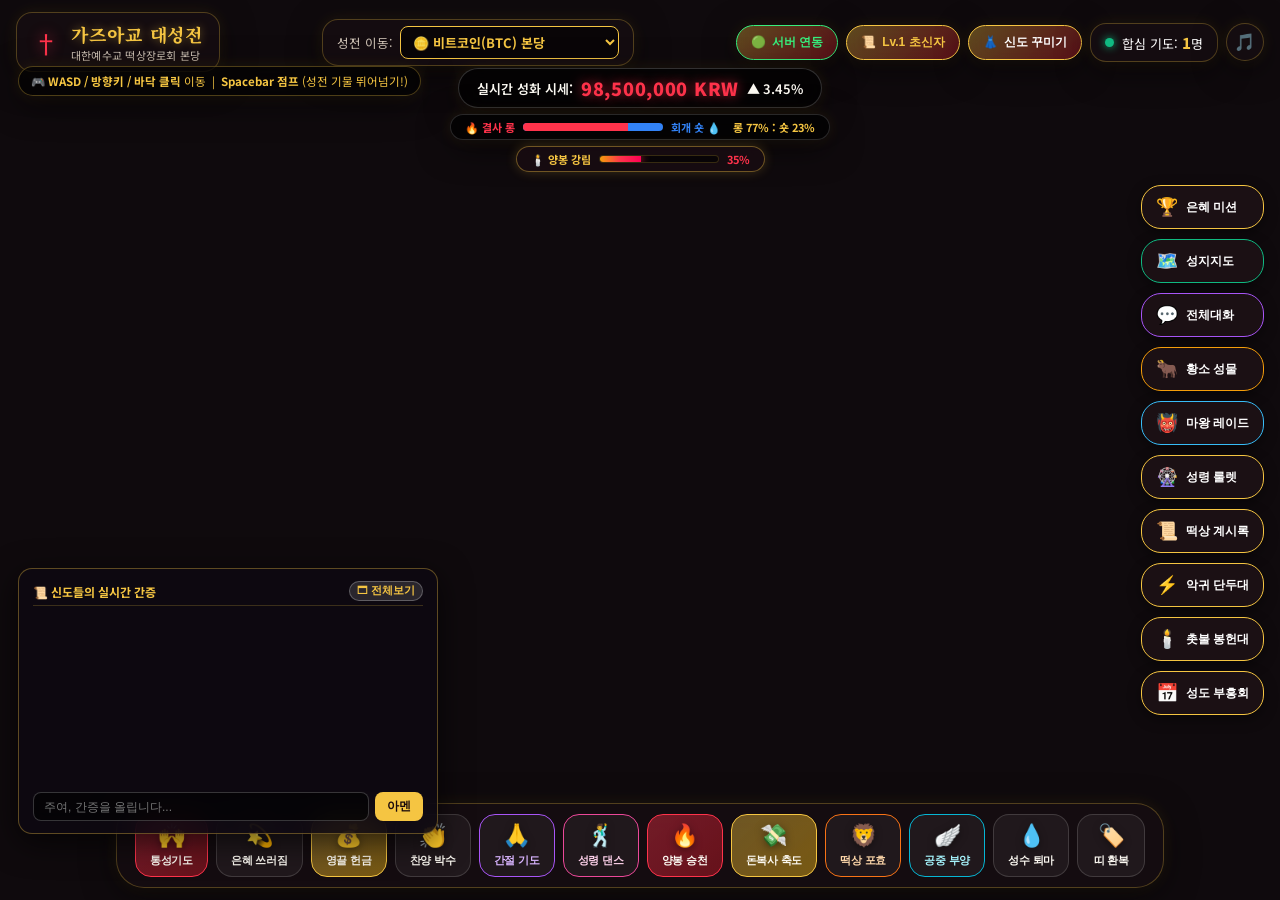
==== public/index.html @ f7c0bb37 "feat: enlarge PC chat at bottom, improve mobile room selector visibility, fix clap to front, add 6 n" ====
<!DOCTYPE html>
<html lang="ko">
<head>
  <meta charset="UTF-8">
  <meta name="viewport" content="width=device-width, initial-scale=1.0, maximum-scale=1.0, user-scalable=no, viewport-fit=cover">
  <title>가즈아교(GAZUA CULT) 온라인 대성전 | 주식·코인 실시간 3D 성전 메타버스</title>
  <meta name="description" content="주식·코인 떡상을 기원하는 3D 사이비 메가처치 '가즈아교 대성전'. 귀여운 꼬마 천사 신도로 성전을 누비며 통성기도, 영끌 헌금, 계시록 뽑기, 악귀 단두대, 촛불 봉헌을 함께하세요.">
  <meta name="keywords" content="가즈아교, 가즈아, 주식 기도, 코인 기도, 3D 성전, 삼성전자, 비트코인, 테슬라, 엔비디아, 사이비 종교, 떡상">

  <!-- Open Graph -->
  <meta property="og:title" content="† 가즈아교 대성전 - 떡상을 믿습니까? †">
  <meta property="og:description" content="주식·코인 투자자를 위한 실시간 3D 가즈아교 성전! 귀여운 천사 신도로 성전을 누비며 구원받으세요.">
  <meta property="og:type" content="website">

  <!-- Google Fonts -->
  <link rel="preconnect" href="https://fonts.googleapis.com">
  <link rel="preconnect" href="https://fonts.gstatic.com" crossorigin>
  <link href="https://fonts.googleapis.com/css2?family=Noto+Sans+KR:wght@400;500;700;900&family=Noto+Serif+KR:wght@700;900&display=swap" rel="stylesheet">

  <!-- Stylesheet -->
  <link rel="stylesheet" href="style.css">

  <!-- Three.js & OrbitControls -->
  <script src="three.min.js"></script>
  <script src="OrbitControls.js"></script>
</head>
<body>

  <!-- 3D WebGL Canvas Container -->
  <div id="canvas-container">
    <canvas id="gl-canvas"></canvas>
  </div>

  <!-- UI Overlay Layer -->
  <div class="ui-layer">

    <!-- 1. TOP HEADER -->
    <header class="header-bar">
      <!-- 성전 브랜드 로고 -->
      <div class="brand-section glass clickable">
        <div class="cross-icon">†</div>
        <div class="brand-titles">
          <span class="brand-title">가즈아교 대성전</span>
          <span class="brand-sub">대한예수교 떡상장로회 본당</span>
        </div>
      </div>

      <!-- 성전 방(종목) 선택기 -->
      <div class="room-selector glass clickable">
        <span class="room-label">성전 이동:</span>
        <select id="roomSelect" class="room-select">
          <option value="KRW-BTC">🪙 비트코인(BTC) 본당</option>
          <option value="KRW-ETH">🔷 이더리움(ETH) 은혜관</option>
          <option value="KRW-DOGE">🐕 도지코인(DOGE) 방언관</option>
          <option value="SEC-005930">🏢 삼성전자(005930) 구원실</option>
          <option value="SEC-000660">💾 SK하이닉스(000660) 성령관</option>
          <option value="US-TSLA">⚡ 테슬라(TSLA) 승천실</option>
          <option value="US-NVDA">🟢 엔비디아(NVDA) 영생실</option>
        </select>
      </div>

      <!-- 우측 신도 꾸미기 버튼, 신도 카운터, 서버 상태 & BGM 버튼 -->
      <div class="header-right" style="display:flex; align-items:center; gap:8px;">
        <button id="btnServerConfig" class="custom-btn-top glass clickable" style="border-color:#38ef7d; color:#38ef7d;" title="GitHub Pages 및 멀티플레이 서버 연동 설정">
          <span id="serverStatusIcon">🟢</span>
          <span id="serverStatusText">서버 연동</span>
        </button>

        <button id="btnOpenMissions" class="custom-btn-top glass clickable" style="border-color:#f5c542; color:#f5c542;" title="은혜 미션 수행 및 레벨/등급 호칭 확인">
          <span>📜</span>
          <span id="headerRankBadge">Lv.1 초신자</span>
        </button>

        <button id="btnOpenCustom" class="custom-btn-top glass clickable" title="성의, 머리장식, 날개, 직분 변경">
          <span>👗</span>
          <span>신도 꾸미기</span>
        </button>

        <div class="cult-counter glass clickable" title="현재 같은 성전에서 합심 기도 중인 실제 신도 수">
          <div class="pulse-dot"></div>
          <span>합심 기도: <b id="cultistCount" class="counter-num">1</b>명</span>
        </div>

        <button id="bgmBtn" class="icon-btn glass clickable" title="장엄한 파이프오르간 성가 찬양 ON/OFF">
          🎵
        </button>
      </div>
    </header>

    <!-- 이동 가이드 배너 -->
    <div class="control-guide glass">
      <span>🎮 <b>WASD / 방향키 / 바닥 클릭</b> 이동 &nbsp;|&nbsp; <b>Spacebar 점프</b> (성전 기물 뛰어넘기!)</span>
    </div>

    <!-- 2. 중앙 실시간 시세 & 롱숏 부흥 대결 HUD -->
    <div class="center-hud">
      <div class="banner-pill glass">
        <span>실시간 성화 시세:</span>
        <span id="hudPrice" class="price-indicator up">98,500,000 KRW</span>
        <span id="hudRate" class="rate-indicator up">▲ 3.45%</span>
      </div>

      <!-- 실시간 롱숏 부흥 대결 게이지 바 -->
      <div id="holyWarHud" class="holy-war-hud glass">
        <span style="color:#ff334b">🔥 결사 롱</span>
        <div class="war-bar-bg">
          <div id="warBarFill" class="war-bar-fill"></div>
        </div>
        <span style="color:#3282f6">회개 숏 💧</span>
        <span id="warText" style="color:var(--gold); margin-left:4px;">롱 77% : 숏 23%</span>
      </div>

      <!-- 실시간 전 신도 합심 양봉 강림 게이지 바 -->
      <div id="ritualHud" class="ritual-hud glass clickable" title="모든 신도가 통성기도, 헌금, 찬양을 합심하여 100%를 채우면 제단에서 황금 양봉 불기둥이 승천하며 전원에게 대량의 축복이 임합니다!">
        <span style="color:#f5c542; font-weight:bold;">🕯️ 양봉 강림</span>
        <div class="ritual-bar-bg">
          <div id="ritualBarFill" class="ritual-bar-fill" style="width:35%;"></div>
        </div>
        <span id="ritualGaugeText" style="color:#ff334b; font-weight:bold; font-size:11px;">35%</span>
      </div>
    </div>

    <!-- 2-1. 실시간 돌발 성령 부흥 이벤트 배너 -->
    <div id="holyEventBanner" class="holy-event-banner glass clickable" style="display:none;" title="진행 중인 특별 성령 이벤트에 즉시 참여합니다!">
      <span class="event-glow-badge">🚨 돌발 부흥</span>
      <span id="holyEventTitle" class="event-title-text">성령 불기둥 폭발 특별 집회</span>
      <span id="holyEventTimer" class="event-timer-badge">02:00</span>
      <button id="btnJoinHolyEvent" class="event-join-btn">즉시참여 ➔</button>
    </div>

    <!-- 3. 우측 플로팅 이벤트 / 미니게임 사이드바 -->
    <aside class="event-sidebar clickable">
      <button id="btnOpenMissionsSide" class="event-btn glass" style="border: 1px solid #f5c542;" title="은혜 미션을 완수하여 신도 등급과 호칭을 승급시킵니다">
        <span class="event-icon">🏆</span>
        <span>은혜 미션</span>
      </button>

      <button id="btnOpenWorldMap" class="event-btn glass" style="border: 1px solid #10b981;" title="대양봉교 6대 성지 월드맵 및 즉시 이동">
        <span class="event-icon">🗺️</span>
        <span>성지지도</span>
      </button>

      <button id="btnOpenChatSide" class="event-btn glass" style="border: 1px solid #a855f7;" title="전체 대화 및 지난 간증 기록 총람">
        <span class="event-icon">💬</span>
        <span>전체대화</span>
      </button>

      <button id="btnGoBull" class="event-btn glass" style="border: 1px solid #f59e0b;" title="남관 은혜 정원의 황금 황소 성물 동상으로 이동하여 오늘의 상한가 축복을 받습니다">
        <span class="event-icon">🐂</span>
        <span>황소 성물</span>
      </button>

      <button id="btnGoBoss" class="event-btn glass" style="border: 1px solid #38bdf8;" title="서관 통곡의 참회실로 이동하여 공매도 악귀 마왕을 신도들과 함께 퇴마합니다">
        <span class="event-icon">👹</span>
        <span>마왕 레이드</span>
      </button>

      <button id="btnOpenRoulette" class="event-btn glass" title="성령의 감동으로 돌리는 떡상 룰렛">
        <span class="event-icon">🎡</span>
        <span>성령 룰렛</span>
      </button>

      <button id="btnOpenRevelation" class="event-btn glass" title="오늘의 성스러운 떡상 계시와 행운 종목을 점칩니다">
        <span class="event-icon">📜</span>
        <span>떡상 계시록</span>
      </button>

      <button id="btnOpenGuillotine" class="event-btn glass" title="물린 종목을 올려 파란 음봉 악귀를 단두대로 베어버립니다">
        <span class="event-icon">⚡</span>
        <span>악귀 단두대</span>
      </button>

      <button id="btnOpenCandle" class="event-btn glass" title="제단에 소망과 평단가를 적은 성스러운 촛불을 봉헌합니다">
        <span class="event-icon">🕯️</span>
        <span>촛불 봉헌대</span>
      </button>

      <button id="btnOpenEvents" class="event-btn glass" title="신도들과 함께할 부흥회 및 특별 기도회 일정을 등록/확인합니다">
        <span class="event-icon">📅</span>
        <span>성도 부흥회</span>
      </button>
    </aside>

    <!-- 4. MIDDLE AREA (실시간 신도 간증 피드) -->
    <div class="middle-area">
      <div class="testimony-container glass clickable">
        <div class="testimony-header">
          <div style="display:flex; align-items:center; gap:6px;">
            <span>📜 신도들의 실시간 간증</span>
            <span class="live-pulse"></span>
          </div>
          <button id="btnOpenChatHistory" class="chat-expand-btn" title="전체 대화 및 지난 간증 기록 보기">🗖 전체보기</button>
        </div>
        <div id="testimonyList" class="testimony-list">
          <!-- 실시간 멀티플레이어 간증 추가 -->
        </div>
        <div class="testimony-input-box">
          <input type="text" id="testimonyInput" class="testimony-input" placeholder="주여, 간증을 올립니다..." maxlength="80">
          <button id="testimonySubmit" class="testimony-submit">아멘</button>
        </div>
      </div>
    </div>

    <!-- 5. BOTTOM PRAYER TOOLBAR -->
    <footer class="bottom-bar">
      <div class="toolbar-container glass clickable">
        <!-- 점프 (스페이스바) -->
        <button id="btnJumpAction" class="prayer-btn jump" style="background: linear-gradient(135deg, #10b981, #059669); color: #fff; font-weight: bold;" title="스페이스바를 눌러 점프하고 의자/제단/기물을 훌쩍 뛰어넘습니다">
          <span class="btn-icon">🦘</span>
          <span class="btn-text">점프!</span>
        </button>

        <!-- 통성기도 -->
        <button id="btnTongue" class="prayer-btn primary" title="두 손을 번쩍 들고 온몸을 떨며 떡상 방언을 외칩니다">
          <span class="btn-icon">🙌</span>
          <span class="btn-text">통성기도</span>
        </button>

        <!-- 은혜로 쓰러짐 -->
        <button id="btnSlain" class="prayer-btn" title="감당할 수 없는 떡상의 은혜에 뒤로 쓰러집니다">
          <span class="btn-icon">💫</span>
          <span class="btn-text">은혜 쓰러짐</span>
        </button>

        <!-- 영끌 헌금 투척 -->
        <button id="btnOffering" class="prayer-btn gold" title="제단으로 황금 코인 십일조를 쏟아붓습니다">
          <span class="btn-icon">💰</span>
          <span class="btn-text">영끌 헌금</span>
        </button>

        <!-- 부흥회 박수 (정면 박수) -->
        <button id="btnClap" class="prayer-btn" title="앞으로 두 손을 모아 신나게 찬양 박수를 칩니다">
          <span class="btn-icon">👏</span>
          <span class="btn-text">찬양 박수</span>
        </button>

        <!-- 간절 기도 (석고대죄) -->
        <button id="btnKneel" class="prayer-btn" style="border-color:#a855f7; color:#d8b4fe;" title="무릎을 꿇고 엎드려 제발 본전만 찾게 해달라고 간절히 기도합니다">
          <span class="btn-icon">🙏</span>
          <span class="btn-text">간절 기도</span>
        </button>

        <!-- 성령 댄스 (떡상 댄스) -->
        <button id="btnDance" class="prayer-btn" style="border-color:#ec4899; color:#fbcfe8;" title="온몸을 들썩이며 신나게 떡상 부흥회 댄스를 춥니다">
          <span class="btn-icon">🕺</span>
          <span class="btn-text">성령 댄스</span>
        </button>

        <!-- 양봉 승천 (불기둥 소환) -->
        <button id="btnMegaBull" class="prayer-btn primary" title="발밑에서 황금 양봉 불기둥이 솟구치며 펄쩍 승천합니다">
          <span class="btn-icon">🔥</span>
          <span class="btn-text">양봉 승천</span>
        </button>

        <!-- 돈복사 축도 -->
        <button id="btnMoneyBless" class="prayer-btn gold" title="두 손을 펼쳐 주변 모든 신도들에게 돈복사 축복을 내립니다">
          <span class="btn-icon">💸</span>
          <span class="btn-text">돈복사 축도</span>
        </button>

        <!-- 떡상 포효 (사자후) -->
        <button id="btnShout" class="prayer-btn" style="border-color:#f97316; color:#fed7aa;" title="가슴을 치며 하늘을 향해 가즈아아아 포효를 외칩니다">
          <span class="btn-icon">🦁</span>
          <span class="btn-text">떡상 포효</span>
        </button>

        <!-- 공중부양 승천 -->
        <button id="btnLevitate" class="prayer-btn" style="border-color:#06b6d4; color:#a5f3fc;" title="날개를 펄럭이며 허공으로 둥실 떠올라 회전합니다">
          <span class="btn-icon">🪽</span>
          <span class="btn-text">공중 부양</span>
        </button>

        <!-- 성수 퇴마 -->
        <button id="btnHolyWater" class="prayer-btn" title="파란 음봉 하락 악귀를 쫓아내는 성수를 분사합니다">
          <span class="btn-icon">💧</span>
          <span class="btn-text">성수 퇴마</span>
        </button>

        <!-- 성가대 띠 변경 -->
        <button id="btnToggleBelt" class="prayer-btn" title="[결사 롱] 붉은 띠 ↔ [회개 숏] 푸른 띠로 환복합니다">
          <span class="btn-icon">🏷️</span>
          <span class="btn-text">띠 환복</span>
        </button>
      </div>
    </footer>

    <!-- 랜드마크 근접 시 번쩍이는 대형 액션 상호작용 버튼 (모바일/PC 공용) -->
    <div id="proximityActionContainer" class="proximity-action-container clickable" style="display:none;">
      <button id="proximityActionBtn" class="proximity-action-btn">
        <span id="proximityActionIcon" class="p-icon">⚔️</span>
        <span id="proximityActionText" class="p-text">상호작용 실행</span>
        <span class="p-key">[E]</span>
      </button>
    </div>

    <!-- 모바일 / 태블릿 360도 가상 터치 조이스틱 (원형 물방울 썸스틱) -->
    <div id="virtualJoystick" class="virtual-joystick clickable">
      <div id="joystickBase" class="joystick-base">
        <div id="joystickKnob" class="joystick-knob">
          <div class="knob-core"></div>
        </div>
      </div>
    </div>

    <!-- 모바일 전용 우측 플로팅 점프 버튼 -->
    <button id="mobileJumpFloatingBtn" class="mobile-jump-floating-btn clickable" title="점프">
      <span class="m-jump-icon">🦘</span>
      <span class="m-jump-text">점프</span>
    </button>

  </div>

  <!-- ---------------- MODALS (미니게임 & 부흥회 & 커스터마이징) ---------------- -->

  <!-- 1. 떡상 계시록 모달 -->
  <div id="modalRevelation" class="modal-overlay">
    <div class="modal-card glass">
      <button class="modal-close-btn">&times;</button>
      <h2 class="modal-title">† 오늘의 떡상 계시록 †</h2>
      <p class="modal-desc">가즈아 성령의 감동으로 임한 오늘 하루의 계시 말씀입니다.</p>
      
      <div class="revelation-card">
        <p id="revVerse" class="revelation-verse">말씀을 수신 중입니다...</p>
        <p id="revLuck" class="revelation-luck"></p>
      </div>

      <!-- 기획안 3-②: 오늘의 종가 신앙 예언 투표 -->
      <h3 style="font-size: 13.5px; color: var(--gold); margin: 16px 0 6px 0; text-align: left;">🔮 오늘의 종가 신앙 예언 투표 (+50 EXP)</h3>
      <p style="font-size: 11px; color: rgba(255,255,255,0.6); text-align: left; margin-bottom: 8px;">신도들의 믿음으로 오늘의 마감 캔들을 점치고 성전 피드에 선포하세요!</p>
      <div class="prophecy-grid">
        <div id="prophecyCard1" class="prophecy-card" onclick="castProphecyVote('상한가')">
          <div class="prophecy-icon">🚀</div>
          <div class="prophecy-name">상한가 (+30%)</div>
          <div id="prophecyPct1" class="prophecy-pct">68% 지지</div>
        </div>
        <div id="prophecyCard2" class="prophecy-card" onclick="castProphecyVote('양봉')">
          <div class="prophecy-icon">📈</div>
          <div class="prophecy-name">양봉 상승 (롱)</div>
          <div id="prophecyPct2" class="prophecy-pct">22% 지지</div>
        </div>
        <div id="prophecyCard3" class="prophecy-card" onclick="castProphecyVote('보합')">
          <div class="prophecy-icon">⚖️</div>
          <div class="prophecy-name">보합 횡보</div>
          <div id="prophecyPct3" class="prophecy-pct">6% 지지</div>
        </div>
        <div id="prophecyCard4" class="prophecy-card" onclick="castProphecyVote('음봉')">
          <div class="prophecy-icon">📉</div>
          <div class="prophecy-name">음봉 하락 (숏)</div>
          <div id="prophecyPct4" class="prophecy-pct">4% 지지</div>
        </div>
      </div>

      <button class="action-btn modal-close-btn-action" onclick="document.getElementById('modalRevelation').classList.remove('active')">믿음으로 아멘!</button>
    </div>
  </div>

  <!-- 2. 구마의 단두대 모달 -->
  <div id="modalGuillotine" class="modal-overlay">
    <div class="modal-card glass">
      <button class="modal-close-btn">&times;</button>
      <h2 class="modal-title">⚡ 구마의 단두대 (손절 제령) ⚡</h2>
      <p class="modal-desc">계좌를 옥죄는 파란 음봉 악귀를 단두대에 올리고 베어버리십시오!</p>

      <div class="form-group">
        <label class="form-label">물린 종목명 (악귀 이름):</label>
        <input type="text" id="guillotineStock" class="form-input" placeholder="예: 삼전 9만층, 잡코인, 테슬라">
      </div>

      <div class="form-group">
        <label class="form-label">현재 손실률 (%):</label>
        <input type="text" id="guillotineLoss" class="form-input" placeholder="예: -42%">
      </div>

      <button id="btnExecGuillotine" class="action-btn" style="background: linear-gradient(135deg, #ff334b, #8a1420); color: #fff;">
        단두대 낙하 & 악귀 처단!
      </button>
    </div>
  </div>

  <!-- 3. 성스러운 촛불 봉헌대 모달 -->
  <div id="modalCandle" class="modal-overlay">
    <div class="modal-card glass">
      <button class="modal-close-btn">&times;</button>
      <h2 class="modal-title">🕯️ 성스러운 촛불 봉헌대 🕯️</h2>
      <p class="modal-desc">간절한 소망과 목표가를 담아 제단 앞에 영원히 꺼지지 않는 촛불을 켭니다.</p>

      <div class="form-group">
        <label class="form-label">탈출 소망의 기도문:</label>
        <input type="text" id="candleWish" class="form-input" placeholder="예: 평단가 오면 전액 기부하겠습니다">
      </div>

      <div class="form-group">
        <label class="form-label">구원의 목표 가격:</label>
        <input type="text" id="candlePrice" class="form-input" placeholder="예: 비트코인 1억 2천만 원">
      </div>

      <button id="btnExecCandle" class="action-btn">
        제단에 성화 촛불 점화하기
      </button>
    </div>
  </div>

  <!-- 4. 성도 부흥회 이벤트 모달 -->
  <div id="modalEvent" class="modal-overlay">
    <div class="modal-card glass">
      <button class="modal-close-btn">&times;</button>
      <h2 class="modal-title">📅 가즈아교 성도 부흥회 일정 📅</h2>
      <p class="modal-desc">신도들이 함께 모여 기도할 특별 집회를 등록하고 참여하세요!</p>

      <!-- 현재 등록된 이벤트 리스트 -->
      <div id="eventItemList" class="event-item-list">
        <!-- 스크립트에서 자동 렌더링 -->
      </div>

      <hr style="border: 0; border-top: 1px solid rgba(245, 197, 66, 0.25); margin: 16px 0;">

      <h3 style="font-size: 14px; color: var(--gold); margin-bottom: 8px;">† 새 부흥회/기도회 등록</h3>
      <div class="form-group">
        <input type="text" id="newEventTitle" class="form-input" placeholder="집회 제목 (예: FOMC 금리인하 특별 통성기도회)">
      </div>
      <div class="form-group">
        <input type="text" id="newEventTime" class="form-input" placeholder="일시 (예: 오늘 밤 22:30)">
      </div>
      <button id="btnCreateEvent" class="action-btn">부흥회 등록 & 전도하기</button>
    </div>
  </div>

  <!-- 5. 신도 외형 꾸미기 모달 -->
  <div id="modalCustomization" class="modal-overlay">
    <div class="modal-card glass">
      <button class="modal-close-btn">&times;</button>
      <h2 class="modal-title">👗 신도 거듭남 (외형 꾸미기) 👗</h2>
      <p class="modal-desc">새로운 성의와 직분을 입고 성전에 나아가 성령의 은혜를 받으십시오.</p>

      <!-- 캐릭터 실시간 일러스트 아바타 카드 -->
      <div id="customAvatarPreview" class="avatar-preview-card">
        <div class="preview-avatar-wrap">
          <div id="previewHalo" class="preview-halo">✨</div>
          <div id="previewHead" class="preview-head">
            <span id="previewHatIcon" class="preview-hat-icon">👑</span>
            <div class="preview-eyes">
              <span class="p-eye left">●</span>
              <span class="p-eye right">●</span>
            </div>
            <div class="preview-blush">
              <span class="p-blush left"></span>
              <span class="p-blush right"></span>
            </div>
            <div class="preview-mouth">ω</div>
          </div>
          <div id="previewBody" class="preview-body">
            <span id="previewSash" class="preview-sash"></span>
            <span id="previewWingsIcon" class="preview-wings-icon">🪽</span>
          </div>
        </div>
        <div class="preview-info">
          <div id="previewNameTitle" class="preview-title">[초신자] 가즈아신도</div>
          <div id="previewSummary" class="preview-summary">순백의 성의 · 황금 왕관 · 순백 날개</div>
        </div>
      </div>

      <div class="custom-grid">
        <div class="custom-option-group">
          <label class="custom-label">신도 닉네임</label>
          <input type="text" id="inputNick" class="form-input" placeholder="신도명 입력" maxlength="12">
        </div>

        <div class="custom-option-group">
          <label class="custom-label">가즈아 직분 / 칭호</label>
          <select id="selectTitle" class="custom-select">
            <option value="[영끌집사]">🕯️ [영끌집사]</option>
            <option value="[존버장로]">📜 [존버장로]</option>
            <option value="[떡상목사]">✨ [떡상목사]</option>
            <option value="[물타기전도사]">💧 [물타기전도사]</option>
            <option value="[풀매수권사]">⚡ [풀매수권사]</option>
            <option value="[구원받은성도]">🕊️ [구원받은성도]</option>
          </select>
        </div>

        <div class="custom-option-group">
          <label class="custom-label">성의(로브) 색상</label>
          <select id="selectRobe" class="custom-select">
            <option value="white">⚪ 순백의 성의 (White)</option>
            <option value="crimson">🔴 불꽃 크림슨 (Crimson)</option>
            <option value="gold">🟡 황금 떡상 (Gold)</option>
            <option value="black">⚫ 침묵의 흑의 (Black)</option>
            <option value="pink">🌸 자비의 핑크 (Pink)</option>
            <option value="sky">💧 은총의 스카이 (Sky)</option>
          </select>
        </div>

        <div class="custom-option-group">
          <label class="custom-label">머리 성물 장식</label>
          <select id="selectHat" class="custom-select">
            <option value="halo">😇 성스러운 헤일로</option>
            <option value="crown">👑 앙증맞은 황금 왕관</option>
            <option value="catears">🐱 귀여운 냥이 귀</option>
            <option value="witch">🧙 별빛 마법 고깔모</option>
            <option value="candle">🕯️ 제단 촛불 화관</option>
            <option value="horns">🐂 불타는 황소 뿔</option>
            <option value="none">❌ 장식 없음</option>
          </select>
        </div>

        <div class="custom-option-group">
          <label class="custom-label">천사 날개</label>
          <select id="selectWings" class="custom-select">
            <option value="angel">🪽 순백 천사 날개</option>
            <option value="mecha">✨ 황금 승천 날개</option>
            <option value="devil">🦇 칠흑 악마 날개</option>
            <option value="none">❌ 날개 숨김</option>
          </select>
        </div>

        <div class="custom-option-group">
          <label class="custom-label">포지션 어깨 띠</label>
          <select id="selectBelt" class="custom-select">
            <option value="long">🔴 결사 롱 (붉은 띠)</option>
            <option value="short">🔵 회개 숏 (푸른 띠)</option>
          </select>
        </div>
      </div>

      <button id="btnApplyCustom" class="action-btn">새 성의 입고 거듭나기 (적용)</button>
    </div>
  </div>

  <!-- 6. 성령의 떡상 룰렛 모달 -->
  <div id="modalRoulette" class="modal-overlay">
    <div class="modal-card glass">
      <button class="modal-close-btn">&times;</button>
      <h2 class="modal-title">🎡 성령의 떡상 룰렛 🎡</h2>
      <p class="modal-desc">성령의 기운에 맡기고 룰렛을 돌려 오늘 하루 계좌의 대박 축복을 받으세요!</p>

      <div class="roulette-container">
        <div class="roulette-pointer"></div>
        <div id="rouletteWheel" class="roulette-wheel">
          <div class="roulette-center">가즈아</div>
        </div>
        <div id="rouletteResult" class="roulette-result">룰렛을 돌려 성령의 은혜를 받으십시오!</div>
      </div>

      <button id="btnSpinRoulette" class="action-btn">성령의 회전! (룰렛 돌리기)</button>
    </div>
  </div>

  <!-- 7. 은혜 미션 & 신도 등급 승급 모달 -->
  <div id="modalMissions" class="modal-overlay">
    <div class="modal-card glass" style="max-width: 520px;">
      <button class="modal-close-btn">&times;</button>
      <h2 class="modal-title">🏆 은혜 미션 & 신도 등급 승급 🏆</h2>
      <p class="modal-desc">미션을 완수하여 성화 경험치(EXP)를 쌓고 더 높은 등급과 권능의 호칭을 획득하세요!</p>

      <!-- 내 등급 및 경험치 현황 카드 -->
      <div class="mission-profile-card">
        <div class="profile-rank-info">
          <div class="rank-badge-large" id="modalRankBadge">Lv.1</div>
          <div class="rank-text-group">
            <div class="rank-title-large" id="modalRankTitle">[초신자]</div>
            <div class="rank-name-large" id="modalPlayerName">존버신도</div>
          </div>
        </div>
        <div class="exp-bar-container">
          <div class="exp-bar-header">
            <span>성화 경험치</span>
            <span id="modalExpText">0 / 100 EXP (0%)</span>
          </div>
          <div class="exp-bar-bg">
            <div id="modalExpFill" class="exp-bar-fill" style="width: 0%;"></div>
          </div>
        </div>
      </div>

      <!-- 일일 성전 미션 목록 -->
      <h3 style="font-size: 14px; color: var(--gold); margin: 16px 0 8px 0; text-align: left;">† 오늘의 성화 일일 미션</h3>
      <div id="missionListContainer" class="mission-list">
        <!-- JS로 동적 렌더링 -->
      </div>

      <!-- 20단계 계급 체계 가이드 -->
      <h3 style="font-size: 14px; color: var(--gold); margin: 18px 0 8px 0; text-align: left;">📜 대양봉교 20대 신도 계급 체계</h3>
      <div id="rankRoadmapContainer" class="rank-roadmap" style="max-height: 160px; overflow-y: auto;">
        <!-- JS로 동적 렌더링 -->
      </div>

      <button class="action-btn" onclick="document.getElementById('modalMissions').classList.remove('active')">은혜로운 마음으로 닫기</button>
    </div>
  </div>

  <!-- 8. 전체 대화 및 지난 간증 기록 총람 모달 -->
  <div id="modalChatHistory" class="modal-overlay">
    <div class="modal-card glass chat-history-card">
      <button class="modal-close-btn">&times;</button>
      <div class="modal-header-banner chat-banner">
        <h2 class="modal-title" style="margin:0 0 4px 0;">📜 대양봉교 전 성도 대화 및 간증 총람 📜</h2>
        <p class="modal-desc" style="margin:0;">성전에서 신도들이 나눈 모든 대화와 은혜의 간증을 실시간으로 확인하실 수 있습니다.</p>
      </div>

      <div class="chat-filter-bar">
        <button id="chatFilterAll" class="chat-filter-btn active" onclick="filterChatHistory('all')">전체 대화</button>
        <button id="chatFilterChat" class="chat-filter-btn" onclick="filterChatHistory('chat')">신도 대화</button>
        <button id="chatFilterSystem" class="chat-filter-btn" onclick="filterChatHistory('system')">성전 공지/축복</button>
      </div>

      <div id="fullChatHistoryList" class="full-chat-list">
        <!-- JS로 동적 렌더링 -->
      </div>

      <div class="modal-chat-input-bar">
        <input type="text" id="modalChatInput" class="testimony-input" placeholder="전 성도에게 은혜의 한마디를 나누소서... (Enter)" maxlength="80">
        <button id="modalChatSubmit" class="testimony-submit">외치기</button>
      </div>
    </div>
  </div>

  <!-- 9. 대양봉교 6대 성지 월드맵 가이드 모달 -->
  <div id="modalWorldMap" class="modal-overlay">
    <div class="modal-card glass world-map-card">
      <button class="modal-close-btn">&times;</button>
      <div class="modal-header-banner world-banner">
        <h2 class="modal-title" style="margin:0 0 4px 0;">🗺️ 대양봉교(大陽峯敎) 6대 성지 월드맵 🗺️</h2>
        <p class="modal-desc" style="margin:0;">광활한 대양봉교 성전을 탐험하고 원하는 성지로 즉시 이동하여 축복을 받으세요.</p>
      </div>

      <div class="world-zone-grid">
        <!-- 1. 황금 대성전 -->
        <div class="zone-card">
          <div class="zone-badge">중앙 성소</div>
          <div class="zone-icon">🏛️</div>
          <div class="zone-title">① 황금 대성전</div>
          <div class="zone-desc">중앙 본당 광장, 3단 황금 강대상 및 최고존엄 교주의 황금 왕좌가 위치한 성전의 심장부입니다.</div>
          <button class="zone-teleport-btn" onclick="teleportToZone('main')">즉시 이동</button>
        </div>

        <!-- 2. 양봉의 숲 -->
        <div class="zone-card">
          <div class="zone-badge">탐험·보물</div>
          <div class="zone-icon">🌲</div>
          <div class="zone-title">② 양봉의 숲 & 황금 성물</div>
          <div class="zone-desc">성전 동편 정원. 붉은 양봉 기둥과 성스러운 은혜가 깃든 곳입니다.</div>
          <button class="zone-teleport-btn" onclick="teleportToZone('forest')">즉시 이동</button>
        </div>

        <!-- 3. 천상의 전망대 -->
        <div class="zone-card">
          <div class="zone-badge">공중 테라스</div>
          <div class="zone-icon">🌌</div>
          <div class="zone-title">③ 천상의 2층 전망대</div>
          <div class="zone-desc">구름 위에서 대성전 전경과 붉은 십자가를 굽어보며 사색과 기도를 올리는 고위 성소입니다.</div>
          <button class="zone-teleport-btn" onclick="teleportToZone('observatory')">즉시 이동</button>
        </div>

        <!-- 4. 공매도 심연 -->
        <div class="zone-card">
          <div class="zone-badge">보스 레이드</div>
          <div class="zone-icon">👹</div>
          <div class="zone-title">④ 공매도 심연 통곡실</div>
          <div class="zone-desc">서관 격전지. 파란 음봉 악귀 마왕이 도사리고 있으며 신도들이 성수로 합동 퇴마를 진행합니다.</div>
          <button class="zone-teleport-btn" onclick="teleportToZone('boss')">즉시 이동</button>
        </div>

        <!-- 5. 거래소 거리 & 신도 카페 -->
        <div class="zone-card">
          <div class="zone-badge">친교·교류</div>
          <div class="zone-icon">☕</div>
          <div class="zone-title">⑤ 거래소 거리 & 카페</div>
          <div class="zone-desc">동관 성도 카페와 바 카운터. 신도들이 모여 차를 마시고 종목 토론과 교제를 나눕니다.</div>
          <button class="zone-teleport-btn" onclick="teleportToZone('cafe')">즉시 이동</button>
        </div>

        <!-- 6. 달나라 성지 & 황금 황소 -->
        <div class="zone-card">
          <div class="zone-badge">상한가 성물</div>
          <div class="zone-icon">🐂</div>
          <div class="zone-title">⑥ 달나라 성지 & 황소상</div>
          <div class="zone-desc">남관 야외 분수 광장. 상한가 축복을 내리는 성스러운 황금 황소 성물상이 군림하고 있습니다.</div>
          <button class="zone-teleport-btn" onclick="teleportToZone('bull')">즉시 이동</button>
        </div>
      </div>
    </div>
  </div>

  <!-- 10. 글로벌 서버 연동 상태 모달 -->
  <div id="modalServerConfig" class="modal-overlay">
    <div class="modal-card glass" style="max-width: 480px;">
      <button class="modal-close-btn">&times;</button>
      <div class="modal-header-banner" style="background: linear-gradient(135deg, rgba(56, 239, 125, 0.25), rgba(17, 153, 142, 0.35));">
        <h2 class="modal-title" style="margin:0 0 4px 0; color:#38ef7d;">🌐 대양봉교 실시간 서버 상태 🌐</h2>
        <p class="modal-desc" style="margin:0;">복잡한 주소 입력 없이 100% 전자동으로 실시간 서버와 직결됩니다.</p>
      </div>

      <div style="background: rgba(0,0,0,0.35); border-radius: 10px; padding: 14px; margin: 14px 0; text-align: left; border: 1px solid rgba(255,255,255,0.1);">
        <div style="display:flex; justify-content:space-between; align-items:center; margin-bottom: 6px;">
          <span style="font-size: 13px; color: rgba(255,255,255,0.7);">현재 연결 상태:</span>
          <span id="serverModalStatusBadge" style="font-weight: 700; font-size: 13px; color: #38ef7d;">🟢 실시간 서버 연결됨</span>
        </div>
        <div style="font-size: 12px; color: rgba(255,255,255,0.6); line-height: 1.5;" id="serverModalCurrentHostText">
          연결 대상: 전자동 클라우드 감지 완료
        </div>
      </div>

      <!-- 전자동 시스템 안내 배너 -->
      <div style="background: rgba(56, 239, 125, 0.1); border: 1px solid rgba(56, 239, 125, 0.3); border-radius: 8px; padding: 12px; margin-bottom: 14px; text-align: left; font-size: 12px; line-height: 1.6; color: #bbf7d0;">
        ✨ <b>완전 자동 연동 시스템 가동 중!</b><br>
        - 이제 어떤 주소도 복사하거나 입력하실 필요가 없습니다.<br>
        - PC에서 <b>'가즈아교_글로벌서버.exe'</b>를 켜두시기만 하면, 이 웹사이트가 <b>알아서 1초 만에 감지하여 실시간 멀티플레이로 자동 연결</b>됩니다.<br>
        - 스마트폰에서도 그냥 이 사이트 주소로 들어오시면 자동으로 방금 켜진 서버로 연결됩니다!
      </div>

      <div style="margin-top: 14px;">
        <button class="action-btn" onclick="document.getElementById('modalServerConfig').classList.remove('active')" style="background: linear-gradient(135deg, #11998e, #38ef7d); color:#000; font-weight:800;">
          확인 (은혜로 아멘!)
        </button>
      </div>
    </div>
  </div>

  <!-- 레벨업 환희 축하 플로팅 배너 -->
  <div id="levelUpBanner" class="levelup-banner">
    <div class="levelup-content glass">
      <div class="levelup-icon">🎉</div>
      <div class="levelup-text">
        <div class="levelup-title">† 은혜의 등급 승급! †</div>
        <div id="levelupDesc" class="levelup-desc">축하합니다! [Lv.2 새신자]로 승급하셨습니다!</div>
      </div>
    </div>
  </div>

  <!-- 양봉 강림 대성령 축복 대형 배너 -->
  <div id="ritualAscensionBanner" class="levelup-banner">
    <div class="levelup-content glass" style="border-color: #ff334b; box-shadow: 0 0 35px #ff334b;">
      <div class="levelup-icon">🕯️</div>
      <div class="levelup-text">
        <div class="levelup-title" style="color:#ff334b; font-size:18px;">† 떡상 성령 임재! 대양봉 강림 완료! †</div>
        <div class="levelup-desc" style="color:#f5c542;">전 신도 합심 기도로 황금 양봉이 승천했습니다! (축복 경험치 +200 EXP)</div>
      </div>
    </div>
  </div>

  <!-- 공매도 마왕 토벌 축복 배너 -->
  <div id="bossDefeatedBanner" class="levelup-banner">
    <div class="levelup-content glass" style="border-color: #38bdf8; box-shadow: 0 0 35px #38bdf8;">
      <div class="levelup-icon">⚡</div>
      <div class="levelup-text">
        <div class="levelup-title" style="color:#38bdf8; font-size:18px;">† 공매도 악귀 마왕 궤멸! †</div>
        <div class="levelup-desc" style="color:#fff;">파란 음봉 악귀가 단두대와 성수에 퇴마되었습니다! (경험치 +150 EXP)</div>
      </div>
    </div>
  </div>

  <!-- Sound & Application Scripts -->
  <script src="audio.js"></script>
  <script src="app.js"></script>
</body>
</html>
---- public/style.css ----
/* ========================================================
   가즈아교 (GAZUA CULT) 온라인 대성전 - STYLESHEET
   Cute Chibi Cultist, Customization & Holy Mini-Games
   ======================================================== */

:root {
  --gold: #f5c542;
  --gold-glow: rgba(245, 197, 66, 0.45);
  --crimson: #8a1420;
  --neon-red: #ff334b;
  --neon-glow: rgba(255, 51, 75, 0.65);
  --down-blue: #3282f6;
  --down-glow: rgba(50, 130, 246, 0.6);
  --bg-dark: #0f0a0d;
  --glass-bg: rgba(22, 14, 18, 0.82);
  --glass-border: rgba(245, 197, 66, 0.28);
  --text-main: #fdfaf3;
  --text-dim: #d1c5b8;
  --font-serif: 'Noto Serif KR', serif;
  --font-sans: 'Noto Sans KR', system-ui, sans-serif;
}

* {
  box-sizing: border-box;
  margin: 0;
  padding: 0;
  user-select: none;
  -webkit-user-select: none;
}

html,
body {
  width: 100%;
  height: 100%;
  overflow: hidden;
  background-color: var(--bg-dark);
  font-family: var(--font-sans);
  color: var(--text-main);
}

#canvas-container {
  position: fixed;
  inset: 0;
  width: 100%;
  height: 100%;
  z-index: 1;
}

canvas#gl-canvas {
  width: 100%;
  height: 100%;
  display: block;
}

/* UI 오버레이 */
.ui-layer {
  position: fixed;
  inset: 0;
  z-index: 10;
  pointer-events: none;
  display: flex;
  flex-direction: column;
  justify-content: space-between;
  padding: 12px 16px;
}

.clickable {
  pointer-events: auto;
}

.glass {
  background: var(--glass-bg);
  backdrop-filter: blur(16px);
  -webkit-backdrop-filter: blur(16px);
  border: 1px solid var(--glass-border);
  box-shadow: 0 8px 32px rgba(0, 0, 0, 0.55), 0 0 16px rgba(245, 197, 66, 0.1);
  border-radius: 16px;
}

/* ---------------- TOP HEADER ---------------- */
.header-bar {
  display: flex;
  justify-content: space-between;
  align-items: center;
  gap: 10px;
  width: 100%;
}

.brand-section {
  display: flex;
  align-items: center;
  gap: 12px;
  padding: 8px 16px;
}

.cross-icon {
  font-size: 26px;
  color: var(--neon-red);
  text-shadow: 0 0 14px var(--neon-glow);
  animation: pulse-cross 1.8s infinite alternate;
}

@keyframes pulse-cross {
  0% {
    transform: scale(1);
    filter: drop-shadow(0 0 4px var(--neon-red));
  }

  100% {
    transform: scale(1.18);
    filter: drop-shadow(0 0 16px var(--neon-red));
  }
}

.brand-titles {
  display: flex;
  flex-direction: column;
}

.brand-title {
  font-family: var(--font-serif);
  font-size: 18px;
  font-weight: 800;
  letter-spacing: 0.05em;
  color: var(--gold);
  text-shadow: 0 0 10px var(--gold-glow);
}

.brand-sub {
  font-size: 11px;
  color: var(--text-dim);
  letter-spacing: 0.02em;
}

/* 방 선택기 */
.room-selector {
  display: flex;
  align-items: center;
  gap: 8px;
  padding: 6px 14px;
}

.room-label {
  font-size: 12.5px;
  color: var(--text-dim);
}

.room-select {
  background: rgba(0, 0, 0, 0.55);
  color: var(--gold);
  font-family: var(--font-sans);
  font-size: 13px;
  font-weight: 700;
  border: 1px solid var(--gold);
  border-radius: 8px;
  padding: 5px 8px;
  cursor: pointer;
  outline: none;
}

.room-select option {
  background: #1f1418;
  color: #fff;
}

/* 상단 우측 */
.header-right {
  display: flex;
  align-items: center;
  gap: 8px;
}

/* 실제 실시간 신도 수 카운터 */
.cult-counter {
  display: flex;
  align-items: center;
  gap: 8px;
  padding: 8px 14px;
  font-size: 13px;
  color: #fff;
}

.pulse-dot {
  width: 9px;
  height: 9px;
  background-color: #10b981;
  /* 실시간 온라인 초록불 */
  border-radius: 50%;
  box-shadow: 0 0 8px #10b981;
  animation: blink 1.2s infinite;
}

@keyframes blink {

  0%,
  100% {
    opacity: 1;
    transform: scale(1);
  }

  50% {
    opacity: 0.4;
    transform: scale(0.85);
  }
}

.counter-num {
  font-weight: 800;
  color: var(--gold);
  font-size: 15px;
}

.custom-btn-top {
  display: flex;
  align-items: center;
  gap: 6px;
  padding: 8px 14px;
  border-radius: 20px;
  background: linear-gradient(135deg, rgba(245, 197, 66, 0.35), rgba(138, 20, 32, 0.6));
  border: 1px solid var(--gold);
  color: #fff;
  font-size: 12px;
  font-weight: 700;
  cursor: pointer;
  transition: all 0.2s ease;
}

.custom-btn-top:hover {
  transform: scale(1.05);
  box-shadow: 0 0 14px var(--gold-glow);
}

.icon-btn {
  background: var(--glass-bg);
  border: 1px solid var(--glass-border);
  color: var(--gold);
  width: 38px;
  height: 38px;
  border-radius: 50%;
  display: flex;
  align-items: center;
  justify-content: center;
  font-size: 17px;
  cursor: pointer;
  transition: all 0.2s ease;
}

.icon-btn:hover {
  transform: scale(1.08);
  border-color: var(--gold);
  box-shadow: 0 0 12px var(--gold-glow);
}

.icon-btn.active {
  background: var(--gold);
  color: #1a0a0d;
}

/* ---------------- 조작 안내 가이드 ---------------- */
.control-guide {
  position: absolute;
  top: 66px;
  left: 18px;
  display: flex;
  align-items: center;
  gap: 8px;
  padding: 6px 12px;
  font-size: 11.5px;
  color: var(--gold);
  border-radius: 20px;
  background: rgba(0, 0, 0, 0.6);
  border: 1px solid rgba(245, 197, 66, 0.3);
  animation: guide-float 3s ease-in-out infinite alternate;
}

@keyframes guide-float {
  0% {
    transform: translateY(0);
  }

  100% {
    transform: translateY(-3px);
  }
}

/* ---------------- 중앙 HUD & 실시간 롱숏 대결 게이지 ---------------- */
.center-hud {
  position: absolute;
  top: 68px;
  left: 50%;
  transform: translateX(-50%);
  display: flex;
  flex-direction: column;
  align-items: center;
  gap: 6px;
  pointer-events: none;
}

.banner-pill {
  padding: 6px 18px;
  border-radius: 20px;
  font-size: 13px;
  font-weight: 600;
  background: rgba(0, 0, 0, 0.65);
  border: 1px solid rgba(255, 255, 255, 0.18);
  display: flex;
  align-items: center;
  gap: 8px;
}

.price-indicator {
  font-size: 18px;
  font-weight: 900;
  letter-spacing: 0.04em;
}

.price-indicator.up {
  color: var(--neon-red);
  text-shadow: 0 0 12px var(--neon-glow);
}

.price-indicator.down {
  color: var(--down-blue);
  text-shadow: 0 0 12px var(--down-glow);
}

/* 실시간 롱숏 부흥 대결 게이지 */
.holy-war-hud {
  display: flex;
  align-items: center;
  gap: 8px;
  padding: 4px 14px;
  border-radius: 16px;
  font-size: 11px;
  font-weight: 700;
  background: rgba(0, 0, 0, 0.7);
  border: 1px solid rgba(255, 255, 255, 0.15);
}

.war-bar-bg {
  width: 140px;
  height: 8px;
  border-radius: 4px;
  background: #3282f6;
  overflow: hidden;
  position: relative;
}

.war-bar-fill {
  height: 100%;
  background: #ff334b;
  width: 75%;
  transition: width 0.3s ease;
}

/* 실시간 양봉 강림 게이지 */
.ritual-hud {
  display: flex;
  align-items: center;
  gap: 8px;
  padding: 4px 14px;
  border-radius: 16px;
  font-size: 11px;
  font-weight: 700;
  background: rgba(25, 12, 18, 0.85);
  border: 1px solid rgba(245, 197, 66, 0.4);
  box-shadow: 0 0 12px rgba(245, 197, 66, 0.2);
  cursor: pointer;
  transition: all 0.2s ease;
}

.ritual-hud:hover {
  transform: scale(1.03);
  box-shadow: 0 0 16px rgba(255, 51, 75, 0.5);
}

.ritual-bar-bg {
  width: 120px;
  height: 8px;
  border-radius: 4px;
  background: rgba(0, 0, 0, 0.6);
  overflow: hidden;
  position: relative;
  border: 1px solid rgba(245, 197, 66, 0.2);
}

.ritual-bar-fill {
  height: 100%;
  background: linear-gradient(90deg, #f59e0b, #ff334b, #ff0055);
  width: 35%;
  transition: width 0.4s cubic-bezier(0.34, 1.56, 0.64, 1);
  box-shadow: 0 0 10px #ff334b;
}

/* 실시간 돌발 성령 부흥 이벤트 배너 */
.holy-event-banner {
  position: absolute;
  top: 108px;
  left: 50%;
  transform: translateX(-50%);
  display: flex;
  align-items: center;
  gap: 10px;
  padding: 6px 14px;
  border-radius: 20px;
  background: rgba(35, 12, 22, 0.9);
  border: 1.5px solid #ff334b;
  box-shadow: 0 0 20px rgba(255, 51, 75, 0.4), 0 4px 15px rgba(0, 0, 0, 0.6);
  z-index: 32;
  animation: banner-glow 2s infinite alternate;
}

@keyframes banner-glow {
  0% { box-shadow: 0 0 10px rgba(255, 51, 75, 0.3); }
  100% { box-shadow: 0 0 25px rgba(255, 51, 75, 0.7); }
}

.event-glow-badge {
  background: #ff334b;
  color: #fff;
  font-size: 11px;
  font-weight: 800;
  padding: 2px 7px;
  border-radius: 12px;
  animation: blink 1s infinite;
}

.event-title-text {
  font-size: 12px;
  font-weight: 700;
  color: #ffd700;
}

.event-timer-badge {
  font-size: 11px;
  font-weight: 800;
  color: #38ef7d;
  background: rgba(0,0,0,0.4);
  padding: 2px 6px;
  border-radius: 6px;
}

.event-join-btn {
  background: linear-gradient(135deg, #f59e0b, #ff334b);
  border: none;
  color: #fff;
  font-size: 11px;
  font-weight: 700;
  padding: 3px 8px;
  border-radius: 10px;
  cursor: pointer;
  transition: transform 0.1s ease;
}
.event-join-btn:active {
  transform: scale(0.92);
}

/* ---------------- 이벤트 / 미니게임 사이드 바 ---------------- */
.event-sidebar {
  position: absolute;
  right: 16px;
  top: 50%;
  transform: translateY(-50%);
  display: flex;
  flex-direction: column;
  gap: 10px;
  z-index: 15;
}

.event-btn {
  display: flex;
  align-items: center;
  gap: 8px;
  padding: 10px 14px;
  border-radius: 20px;
  background: rgba(30, 18, 22, 0.88);
  border: 1px solid var(--gold);
  color: #fff;
  font-size: 12px;
  font-weight: 700;
  cursor: pointer;
  transition: all 0.2s cubic-bezier(0.175, 0.885, 0.32, 1.275);
  box-shadow: 0 4px 14px rgba(0, 0, 0, 0.4);
}

.event-btn:hover {
  transform: translateX(-6px) scale(1.05);
  background: rgba(245, 197, 66, 0.22);
  box-shadow: 0 6px 18px var(--gold-glow);
}

.event-btn .event-icon {
  font-size: 18px;
}

/* ---------------- 간증 피드 & 입력창 ---------------- */
.middle-area {
  position: absolute;
  bottom: 66px; /* 하단 툴바 바로 위까지 시원하게 내려옴 */
  left: 18px;
  width: 420px; /* 더 큼직하게 확장 */
  height: auto;
  margin: 0;
  pointer-events: none;
  z-index: 38;
}

.testimony-container {
  width: 100%;
  max-height: 330px; /* 시원하게 대화 8~10줄 이상 노출 */
  display: flex;
  flex-direction: column;
  padding: 12px 14px;
  overflow: hidden;
  border-radius: 14px;
  background: rgba(14, 9, 18, 0.85);
  backdrop-filter: blur(12px);
  border: 1px solid rgba(245, 197, 66, 0.35);
  box-shadow: 0 8px 32px rgba(0, 0, 0, 0.65);
  pointer-events: auto;
}

.testimony-header {
  display: flex;
  justify-content: space-between;
  align-items: center;
  margin-bottom: 8px;
  font-size: 12px;
  font-weight: 700;
  color: var(--gold);
  border-bottom: 1px solid rgba(245, 197, 66, 0.2);
  padding-bottom: 4px;
}

.testimony-list {
  min-height: 170px;
  max-height: 220px;
  overflow-y: auto;
  display: flex;
  flex-direction: column;
  gap: 6px;
  scrollbar-width: thin;
  scrollbar-color: rgba(245, 197, 66, 0.4) transparent;
}

.testimony-list::-webkit-scrollbar {
  width: 4px;
}

.testimony-list::-webkit-scrollbar-thumb {
  background: rgba(245, 197, 66, 0.4);
  border-radius: 4px;
}

.testimony-item {
  font-size: 12px;
  line-height: 1.4;
  padding: 4px 8px;
  border-radius: 6px;
  background: rgba(0, 0, 0, 0.4);
  animation: fade-in-up 0.25s ease;
}

@keyframes fade-in-up {
  from {
    opacity: 0;
    transform: translateY(6px);
  }

  to {
    opacity: 1;
    transform: translateY(0);
  }
}

.testimony-author {
  font-weight: 700;
  color: var(--gold);
  margin-right: 6px;
}

.testimony-author.long {
  color: #ff6b7e;
}

.testimony-author.short {
  color: #6bb0ff;
}

.testimony-input-box {
  display: flex;
  gap: 6px;
  margin-top: 8px;
}

.testimony-input {
  flex: 1;
  background: rgba(0, 0, 0, 0.55);
  border: 1px solid rgba(255, 255, 255, 0.2);
  border-radius: 8px;
  padding: 6px 10px;
  color: #fff;
  font-size: 12px;
  outline: none;
}

.testimony-input:focus {
  border-color: var(--gold);
}

.testimony-submit {
  background: var(--gold);
  color: #1a0a0d;
  border: none;
  border-radius: 8px;
  padding: 6px 12px;
  font-weight: 700;
  font-size: 12px;
  cursor: pointer;
}

/* ---------------- 하단 기도 툴바 ---------------- */
.bottom-bar {
  display: flex;
  justify-content: center;
  align-items: center;
  gap: 10px;
  width: 100%;
}

.toolbar-container {
  display: flex;
  align-items: center;
  gap: 8px;
  padding: 10px 18px;
  border-radius: 28px;
}

.prayer-btn {
  display: flex;
  flex-direction: column;
  align-items: center;
  justify-content: center;
  gap: 4px;
  padding: 8px 14px;
  background: rgba(255, 255, 255, 0.05);
  border: 1px solid rgba(255, 255, 255, 0.15);
  border-radius: 16px;
  color: var(--text-main);
  cursor: pointer;
  transition: all 0.18s cubic-bezier(0.175, 0.885, 0.32, 1.275);
  min-width: 68px;
}

.prayer-btn .btn-icon {
  font-size: 22px;
  filter: drop-shadow(0 2px 4px rgba(0, 0, 0, 0.4));
}

.prayer-btn .btn-text {
  font-size: 11px;
  font-weight: 700;
  letter-spacing: -0.02em;
}

.prayer-btn:hover {
  background: rgba(245, 197, 66, 0.2);
  border-color: var(--gold);
  transform: translateY(-4px);
  box-shadow: 0 6px 16px var(--gold-glow);
}

.prayer-btn:active {
  transform: translateY(1px) scale(0.96);
}

.prayer-btn.primary {
  background: linear-gradient(135deg, rgba(255, 51, 75, 0.4), rgba(138, 20, 32, 0.7));
  border-color: var(--neon-red);
}

.prayer-btn.gold {
  background: linear-gradient(135deg, rgba(245, 197, 66, 0.4), rgba(163, 122, 21, 0.7));
  border-color: var(--gold);
}

/* ---------------- 3D 네임태그 & 말풍선 ---------------- */
.name-tag {
  position: absolute;
  transform: translate(-50%, -100%);
  background: rgba(0, 0, 0, 0.75);
  color: #fff;
  padding: 2px 8px;
  border-radius: 10px;
  font-size: 11px;
  font-weight: 700;
  pointer-events: none;
  white-space: nowrap;
  border: 1px solid rgba(245, 197, 66, 0.3);
  z-index: 18;
}

.name-tag.me {
  border-color: var(--gold);
  color: var(--gold);
}

.speech-bubble {
  position: absolute;
  transform: translate(-50%, -100%);
  background: rgba(255, 255, 255, 0.95);
  color: #1a0a0d;
  padding: 6px 12px;
  border-radius: 14px;
  font-weight: 800;
  font-size: 12px;
  pointer-events: none;
  white-space: nowrap;
  box-shadow: 0 6px 18px rgba(0, 0, 0, 0.45);
  animation: pop-bubble 0.25s cubic-bezier(0.175, 0.885, 0.32, 1.275);
  z-index: 20;
}

.speech-bubble::after {
  content: '';
  position: absolute;
  bottom: -6px;
  left: 50%;
  transform: translateX(-50%);
  border-width: 6px 6px 0;
  border-style: solid;
  border-color: rgba(255, 255, 255, 0.95) transparent;
  display: block;
  width: 0;
}

@keyframes pop-bubble {
  from {
    transform: translate(-50%, -60%) scale(0.5);
    opacity: 0;
  }

  to {
    transform: translate(-50%, -100%) scale(1);
    opacity: 1;
  }
}

/* ---------------- 모달 창 ---------------- */
.modal-overlay {
  position: fixed;
  inset: 0;
  background: rgba(0, 0, 0, 0.82);
  backdrop-filter: blur(10px);
  -webkit-backdrop-filter: blur(10px);
  z-index: 100;
  display: grid;
  place-items: center;
  opacity: 0;
  pointer-events: none;
  transition: opacity 0.25s ease;
}

.modal-overlay.active {
  opacity: 1;
  pointer-events: auto;
}

.modal-card {
  width: min(480px, calc(100vw - 32px));
  max-height: 85vh;
  overflow-y: auto;
  padding: 24px;
  position: relative;
  text-align: center;
  animation: modal-pop 0.28s cubic-bezier(0.175, 0.885, 0.32, 1.275);
}

@keyframes modal-pop {
  from {
    transform: scale(0.85);
    opacity: 0;
  }

  to {
    transform: scale(1);
    opacity: 1;
  }
}

.modal-close-btn {
  position: absolute;
  top: 14px;
  right: 14px;
  background: transparent;
  border: none;
  color: var(--text-dim);
  font-size: 24px;
  cursor: pointer;
}

.modal-title {
  font-family: var(--font-serif);
  font-size: 22px;
  color: var(--gold);
  margin-bottom: 8px;
}

.modal-desc {
  font-size: 13px;
  color: var(--text-dim);
  line-height: 1.5;
  margin-bottom: 18px;
}

/* ---------------- 캐릭터 꾸미기 모달 옵션 그리드 ---------------- */
.custom-grid {
  display: grid;
  grid-template-columns: 1fr 1fr;
  gap: 12px;
  text-align: left;
  margin-bottom: 18px;
}

.custom-option-group {
  display: flex;
  flex-direction: column;
  gap: 6px;
}

.custom-label {
  font-size: 12px;
  font-weight: 700;
  color: var(--gold);
}

.custom-select {
  background: rgba(0, 0, 0, 0.55);
  border: 1px solid rgba(255, 255, 255, 0.25);
  border-radius: 8px;
  padding: 8px;
  color: #fff;
  font-size: 12.5px;
  outline: none;
}

.custom-select:focus {
  border-color: var(--gold);
}

/* ---------------- 성령의 떡상 룰렛 ---------------- */
.roulette-container {
  display: flex;
  flex-direction: column;
  align-items: center;
  gap: 16px;
  margin: 16px 0;
}

.roulette-wheel {
  width: 200px;
  height: 200px;
  border-radius: 50%;
  border: 4px solid var(--gold);
  box-shadow: 0 0 25px var(--gold-glow);
  position: relative;
  display: grid;
  place-items: center;
  background: conic-gradient(#ff334b 0% 25%,
      #3282f6 25% 50%,
      #f5c542 50% 75%,
      #10b981 75% 100%);
  transition: transform 3.5s cubic-bezier(0.1, 0.8, 0.2, 1);
}

.roulette-pointer {
  position: absolute;
  top: -12px;
  width: 0;
  height: 0;
  border-left: 12px solid transparent;
  border-right: 12px solid transparent;
  border-top: 20px solid #fff;
  filter: drop-shadow(0 2px 4px rgba(0, 0, 0, 0.5));
  z-index: 2;
}

.roulette-center {
  width: 60px;
  height: 60px;
  background: #1a0a0d;
  border: 2px solid var(--gold);
  border-radius: 50%;
  display: grid;
  place-items: center;
  color: var(--gold);
  font-weight: 900;
  font-size: 13px;
  z-index: 1;
}

.roulette-result {
  font-family: var(--font-serif);
  font-size: 16px;
  font-weight: 700;
  color: var(--gold);
  min-height: 24px;
}

/* ---------------- 공통 폼 버튼 ---------------- */
.form-group {
  display: flex;
  flex-direction: column;
  gap: 8px;
  text-align: left;
  margin-bottom: 14px;
}

.form-label {
  font-size: 12px;
  color: var(--gold);
  font-weight: 700;
}

.form-input {
  background: rgba(0, 0, 0, 0.5);
  border: 1px solid rgba(255, 255, 255, 0.25);
  border-radius: 8px;
  padding: 10px 12px;
  color: #fff;
  font-size: 13px;
  outline: none;
}

.form-input:focus {
  border-color: var(--gold);
}

.action-btn {
  width: 100%;
  padding: 12px;
  background: linear-gradient(135deg, var(--gold), #d49e1e);
  color: #1a0a0d;
  font-size: 15px;
  font-weight: 800;
  border: none;
  border-radius: 12px;
  cursor: pointer;
  transition: all 0.2s ease;
  margin-top: 8px;
}

.action-btn:hover {
  transform: translateY(-2px);
  box-shadow: 0 6px 18px var(--gold-glow);
}

/* ========================================================
   모바일 & 태블릿 반응형 레이아웃 최적화
   ======================================================== */

/* 스마트폰 & 터치 기기 (화면 폭 768px 이하) */
@media (max-width: 768px) {
  .ui-layer {
    padding: 4px 6px;
    padding-top: max(4px, env(safe-area-inset-top));
    padding-bottom: max(4px, env(safe-area-inset-bottom));
  }

  /* 1. 상단 헤더: 대성전 글자 오른쪽에 룸선택기 + 레벨 + 꾸미기 + 연동 + BGM 모두 집약 */
  .header-bar {
    display: flex;
    flex-direction: row;
    flex-wrap: nowrap;
    justify-content: space-between;
    align-items: center;
    gap: 3px;
    width: 100%;
    padding: 2px 4px;
    box-sizing: border-box;
  }

  /* 좌측 로고 */
  .brand-section {
    padding: 3px 6px;
    gap: 4px;
    flex: 0 0 auto;
    border-radius: 8px;
  }

  .cross-icon {
    font-size: 15px;
  }

  .brand-title {
    font-size: 12px;
    letter-spacing: -0.3px;
    white-space: nowrap;
  }

  .brand-sub {
    display: none !important;
  }

  /* 성전 이동 선택기: 모바일에서도 또렷하게 잘 보이도록 너비와 황금 테두리 대폭 강화 */
  .room-selector {
    flex: 1 1 auto;
    min-width: 125px;
    max-width: 155px;
    padding: 3px 6px !important;
    margin: 0 2px !important;
    border-radius: 8px;
    box-sizing: border-box;
    border: 1.5px solid #f5c542 !important;
    background: rgba(22, 14, 28, 0.9) !important;
    box-shadow: 0 0 10px rgba(245, 197, 66, 0.35) !important;
  }

  .room-label {
    display: none !important;
  }

  .room-select {
    width: 100% !important;
    font-size: 11.5px !important;
    font-weight: 700 !important;
    color: #f5c542 !important;
    padding: 3px 4px !important;
    border-radius: 6px;
    background: transparent !important;
    border: none !important;
    white-space: nowrap;
    text-overflow: ellipsis;
  }

  /* 우측 액션 버튼들: 레벨, 꾸미기, 연동, 카운터, BGM */
  .header-right {
    display: flex !important;
    align-items: center;
    gap: 3px !important;
    flex: 0 0 auto;
    justify-content: flex-end;
  }

  .custom-btn-top {
    padding: 3px 5px !important;
    font-size: 10px !important;
    border-radius: 6px !important;
    gap: 2px !important;
    white-space: nowrap !important;
  }

  #btnServerConfig #serverStatusText {
    display: none !important; /* 모바일에서는 🟢 아이콘만 표시하여 가로 공간 절약 */
  }

  #btnOpenMissions {
    padding: 3px 5px !important;
  }

  #btnOpenMissions #headerRankBadge {
    font-size: 9.5px;
    max-width: 58px;
    overflow: hidden;
    text-overflow: ellipsis;
    white-space: nowrap;
  }

  #btnOpenCustom span:last-child {
    display: none !important; /* "신도 꾸미기" 글자 숨기고 👗 아이콘만 표시 */
  }

  .cult-counter {
    padding: 3px 5px !important;
    font-size: 9.5px !important;
    gap: 2px !important;
    border-radius: 6px !important;
    white-space: nowrap !important;
  }

  .cult-counter span {
    font-size: 9.5px !important;
  }

  #bgmBtn {
    width: 26px !important;
    height: 26px !important;
    font-size: 11px !important;
    padding: 0 !important;
    border-radius: 6px !important;
    display: flex !important;
    align-items: center;
    justify-content: center;
  }

  /* 키보드 이동 안내 배너 숨김 */
  .control-guide {
    display: none !important;
  }

  /* 2. 중앙 HUD: 헤더 바로 아래에 1줄 초슬림 띠로 밀착 (시세 + 양봉강림 인라인 합체, 줄밀림 0%) */
  .center-hud {
    position: absolute !important;
    top: 38px !important;
    left: 50% !important;
    transform: translateX(-50%) !important;
    gap: 4px;
    width: calc(100% - 12px) !important;
    max-width: 380px !important;
    flex-direction: row !important;
    align-items: center !important;
    justify-content: center !important;
    pointer-events: none;
    z-index: 30;
  }

  .banner-pill {
    padding: 2px 6px !important;
    font-size: 9.5px !important;
    white-space: nowrap !important;
    overflow: hidden !important;
    text-overflow: ellipsis !important;
    border-radius: 6px !important;
    line-height: 1.2 !important;
    max-width: 62%;
  }

  /* 모바일에서 화면을 가리는 거대한 롱숏 대결 게이지는 숨김 */
  .holy-war-hud {
    display: none !important;
  }

  .ritual-hud {
    padding: 2px 5px !important;
    font-size: 9px !important;
    gap: 2px !important;
    border-radius: 6px !important;
    white-space: nowrap !important;
  }

  .ritual-bar-bg {
    width: 32px !important;
    height: 4px !important;
  }

  /* 3. 우측 미니게임 사이드바: 3D 화면을 가리지 않게 오른쪽 상단 중간에 콤팩트 원형 버블 배치 */
  .event-sidebar {
    right: 4px;
    top: 28%;
    transform: translateY(-50%);
    gap: 5px;
    z-index: 35;
  }

  .event-btn {
    width: 32px;
    height: 32px;
    padding: 0;
    border-radius: 50%;
    display: flex;
    align-items: center;
    justify-content: center;
    box-shadow: 0 2px 8px rgba(0, 0, 0, 0.5);
  }

  .event-btn span:last-child {
    display: none !important;
  }

  .event-btn .event-icon {
    font-size: 15px;
    margin: 0;
  }

  /* 4. 맨 바닥: 액션명령창 (왼쪽 끝에서 오른쪽 끝까지 100% 꽉 채움) */
  .bottom-bar {
    position: absolute !important;
    bottom: 3px !important;
    left: 4px !important;
    right: 4px !important;
    width: calc(100% - 8px) !important;
    display: flex !important;
    justify-content: center !important;
    z-index: 40 !important;
    margin: 0 !important;
    padding: 0 !important;
  }

  .toolbar-container {
    width: 100% !important;
    max-width: 100% !important;
    padding: 4px 6px !important;
    gap: 4px !important;
    overflow-x: auto !important;
    overflow-y: hidden !important;
    white-space: nowrap !important;
    flex-wrap: nowrap !important;
    justify-content: flex-start !important;
    align-items: center !important;
    border-radius: 12px !important;
    -webkit-overflow-scrolling: touch !important;
    scrollbar-width: none !important;
  }

  .toolbar-container::-webkit-scrollbar {
    display: none !important;
  }

  .prayer-btn {
    flex: 0 0 auto !important;
    padding: 4px 7px !important;
    min-width: 44px !important;
    border-radius: 8px !important;
    gap: 2px !important;
  }

  .prayer-btn .btn-icon {
    font-size: 14px !important;
  }

  .prayer-btn .btn-text {
    font-size: 9px !important;
  }

  /* 모바일 하단 툴바에서는 점프 버튼 숨김 (우측 전용 점프 FAB 사용) */
  .prayer-btn.jump {
    display: none !important;
  }

  /* 5. 바닥 바로 위 가운데: 채팅창 (조이스틱과 점프 버튼 사이 중앙, 4줄 정도 콤팩트 표시) */
  .middle-area {
    position: absolute !important;
    left: 106px !important;
    right: 66px !important;
    bottom: 52px !important;
    width: auto !important;
    max-width: none !important;
    height: auto !important;
    margin: 0 !important;
    z-index: 43 !important;
    pointer-events: none !important;
  }

  .testimony-container {
    width: 100% !important;
    max-width: 100% !important;
    padding: 4px 6px !important;
    border-radius: 10px !important;
    background: rgba(12, 8, 18, 0.85) !important;
    backdrop-filter: blur(10px) !important;
    border: 1px solid rgba(245, 197, 66, 0.3) !important;
    box-shadow: 0 4px 16px rgba(0, 0, 0, 0.6) !important;
    pointer-events: auto !important;
  }

  .testimony-header {
    font-size: 9.5px !important;
    margin-bottom: 2px !important;
    white-space: nowrap !important;
    padding: 0 2px !important;
  }

  .testimony-header button {
    font-size: 9px !important;
    padding: 1px 4px !important;
  }

  /* 4줄 정도의 대화가 딱 맞게 보이도록 높이 최적화 */
  .testimony-list {
    min-height: 56px !important;
    max-height: 68px !important;
    gap: 2px !important;
    overflow-y: auto !important;
  }

  .testimony-item {
    font-size: 9.5px !important;
    line-height: 1.25 !important;
    padding: 2px 4px !important;
    border-radius: 5px !important;
    word-break: break-all !important;
  }

  .testimony-input-box {
    margin-top: 3px !important;
    gap: 3px !important;
  }

  .testimony-input {
    font-size: 10px !important;
    padding: 2px 5px !important;
    height: 24px !important;
  }

  .testimony-submit {
    font-size: 10px !important;
    padding: 2px 6px !important;
    height: 24px !important;
    white-space: nowrap !important;
  }

  /* 6. 바닥 바로 위 왼쪽: 조이스틱 */
  .virtual-joystick {
    display: block !important;
    position: absolute !important;
    left: 6px !important;
    bottom: 52px !important;
    width: 95px !important;
    height: 95px !important;
    z-index: 45 !important;
  }

  /* 7. 바닥 바로 위 오른쪽: 점프 버튼 */
  .mobile-jump-floating-btn {
    display: flex !important;
    position: absolute !important;
    right: 8px !important;
    bottom: 64px !important;
    width: 52px !important;
    height: 52px !important;
    z-index: 46 !important;
  }

  /* 모달창 반응형 */
  .modal-card {
    width: 92vw !important;
    max-width: 360px !important;
    max-height: 82vh !important;
    padding: 16px 12px !important;
    border-radius: 14px !important;
  }

  .custom-grid {
    grid-template-columns: 1fr;
  }

  .rank-roadmap {
    grid-template-columns: 1fr;
  }
}

/* 태블릿 및 중간 해상도 (화면 폭 769px ~ 1180px) */
@media (min-width: 769px) and (max-width: 1180px) {
  .ui-layer {
    padding: 8px 12px;
  }

  .header-bar {
    gap: 6px;
    flex-wrap: nowrap;
    overflow-x: auto;
    scrollbar-width: none;
  }

  .header-bar::-webkit-scrollbar {
    display: none;
  }

  .brand-section {
    padding: 6px 10px;
    gap: 6px;
    flex: 0 0 auto;
  }

  .brand-title {
    font-size: 14px;
    white-space: nowrap;
  }

  .brand-sub {
    font-size: 9.5px;
    white-space: nowrap;
  }

  .room-selector {
    padding: 4px 8px;
    gap: 4px;
    flex: 0 0 auto;
  }

  .room-label {
    font-size: 11px;
    white-space: nowrap;
  }

  .room-select {
    font-size: 11.5px;
    padding: 4px 6px;
  }

  .header-right {
    gap: 4px !important;
    flex: 0 0 auto;
  }

  .custom-btn-top {
    padding: 4px 7px;
    font-size: 11px;
    white-space: nowrap;
  }

  .cult-counter {
    padding: 4px 7px;
    font-size: 11px;
    white-space: nowrap;
  }

  /* 중간 해상도에서 시세 HUD와 겹치지 않도록 조작 가이드 숨김 */
  .control-guide {
    display: none !important;
  }

  .testimony-container {
    width: 260px;
    max-height: 180px;
  }

  .toolbar-container {
    padding: 8px 12px;
    gap: 6px;
    overflow-x: auto;
    max-width: 100%;
  }

  .prayer-btn {
    padding: 6px 10px;
    min-width: 54px;
  }

  .event-btn {
    padding: 6px 10px;
    font-size: 11px;
  }
}

/* ========================================================
   은혜 미션 & 신도 등급 승급 시스템 UI 스타일
   ======================================================== */
.mission-profile-card {
  background: rgba(245, 197, 66, 0.08);
  border: 1px solid rgba(245, 197, 66, 0.35);
  border-radius: 12px;
  padding: 14px 16px;
  margin-bottom: 12px;
}

.profile-rank-info {
  display: flex;
  align-items: center;
  gap: 12px;
  margin-bottom: 12px;
}

.rank-badge-large {
  background: linear-gradient(135deg, #f5c542, #b8860b);
  color: #1a0f13;
  font-weight: 900;
  font-size: 16px;
  padding: 8px 12px;
  border-radius: 10px;
  box-shadow: 0 0 16px rgba(245, 197, 66, 0.6);
  letter-spacing: 0.5px;
}

.rank-text-group {
  display: flex;
  flex-direction: column;
  text-align: left;
}

.rank-title-large {
  font-size: 16px;
  font-weight: 800;
  color: var(--gold);
}

.rank-name-large {
  font-size: 13px;
  color: rgba(255, 255, 255, 0.75);
}

.exp-bar-container {
  display: flex;
  flex-direction: column;
  gap: 4px;
}

.exp-bar-header {
  display: flex;
  justify-content: space-between;
  font-size: 11px;
  color: rgba(255, 255, 255, 0.8);
}

.exp-bar-bg {
  width: 100%;
  height: 12px;
  background: rgba(0, 0, 0, 0.6);
  border-radius: 6px;
  overflow: hidden;
  border: 1px solid rgba(245, 197, 66, 0.25);
}

.exp-bar-fill {
  height: 100%;
  background: linear-gradient(90deg, #f59e0b, #f5c542, #10b981);
  border-radius: 6px;
  transition: width 0.4s cubic-bezier(0.34, 1.56, 0.64, 1);
  box-shadow: 0 0 10px rgba(245, 197, 66, 0.5);
}

.mission-list {
  display: flex;
  flex-direction: column;
  gap: 8px;
  max-height: 190px;
  overflow-y: auto;
  padding-right: 4px;
}

.mission-item {
  display: flex;
  align-items: center;
  justify-content: space-between;
  background: rgba(0, 0, 0, 0.45);
  border: 1px solid rgba(255, 255, 255, 0.1);
  border-radius: 8px;
  padding: 8px 12px;
  font-size: 12px;
  transition: all 0.2s ease;
}

.mission-item.completed {
  border-color: rgba(16, 185, 129, 0.4);
  background: rgba(16, 185, 129, 0.12);
}

.mission-left {
  display: flex;
  align-items: center;
  gap: 8px;
  text-align: left;
}

.mission-icon {
  font-size: 16px;
}

.mission-title {
  color: #fff;
  font-weight: 500;
}

.mission-item.completed .mission-title {
  text-decoration: line-through;
  color: rgba(255, 255, 255, 0.5);
}

.mission-right {
  display: flex;
  align-items: center;
  gap: 8px;
}

.mission-reward {
  font-size: 11px;
  font-weight: bold;
  color: #f5c542;
  background: rgba(245, 197, 66, 0.15);
  padding: 2px 6px;
  border-radius: 4px;
}

.mission-status {
  font-size: 11px;
  color: #10b981;
  font-weight: 700;
}

.rank-roadmap {
  display: grid;
  grid-template-columns: 1fr 1fr;
  gap: 6px;
  font-size: 11px;
  background: rgba(0, 0, 0, 0.35);
  padding: 10px;
  border-radius: 8px;
  border: 1px solid rgba(255, 255, 255, 0.08);
  text-align: left;
}

.rank-step {
  color: rgba(255, 255, 255, 0.7);
}

.rank-step .r-lvl {
  font-weight: bold;
  color: #f5c542;
}

.rank-step .r-desc {
  font-size: 9.5px;
  color: rgba(255, 255, 255, 0.45);
}

.rank-step.highlight {
  color: #f5c542;
  font-weight: bold;
}

/* 레벨업 환희 축하 배너 */
.levelup-banner {
  position: fixed;
  top: 24px;
  left: 50%;
  transform: translateX(-50%) translateY(-100px);
  z-index: 10000;
  pointer-events: none;
  opacity: 0;
  transition: all 0.5s cubic-bezier(0.175, 0.885, 0.32, 1.275);
}

.levelup-banner.active {
  opacity: 1;
  transform: translateX(-50%) translateY(0);
}

.levelup-content {
  display: flex;
  align-items: center;
  gap: 14px;
  padding: 14px 28px;
  border-radius: 30px;
  border: 2px solid #f5c542;
  background: rgba(25, 12, 18, 0.92);
  box-shadow: 0 10px 40px rgba(245, 197, 66, 0.6), 0 0 20px #f5c542;
}

.levelup-icon {
  font-size: 32px;
  animation: bounce-icon 0.6s infinite alternate ease-in-out;
}

@keyframes bounce-icon {
  from { transform: translateY(0); }
  to { transform: translateY(-6px); }
}

.levelup-title {
  font-size: 17px;
  font-weight: 900;
  color: #f5c542;
  text-shadow: 0 0 12px rgba(245, 197, 66, 0.8);
}

.levelup-desc {
  font-size: 13px;
  color: #ffffff;
  font-weight: 600;
}

/* ==================================================== */
/* 전체 대화 및 지난 간증 기록 총람 모달 & UI */
/* ==================================================== */
.chat-expand-btn {
  background: rgba(255, 255, 255, 0.12);
  border: 1px solid rgba(255, 255, 255, 0.25);
  color: #f5c542;
  font-size: 10.5px;
  font-weight: 700;
  padding: 2px 7px;
  border-radius: 12px;
  cursor: pointer;
  transition: all 0.2s;
}
.chat-expand-btn:hover {
  background: #f5c542;
  color: #120d18;
  box-shadow: 0 0 8px #f5c542;
}

.chat-history-card {
  max-width: 660px;
  width: 92%;
  height: 82vh;
  display: flex;
  flex-direction: column;
}

.modal-header-banner {
  padding: 12px 16px;
  margin-bottom: 12px;
  border-radius: 12px;
  text-align: left;
}
.chat-banner {
  background: linear-gradient(135deg, rgba(168, 85, 247, 0.25), rgba(245, 197, 66, 0.15));
  border: 1px solid rgba(168, 85, 247, 0.35);
}
.world-banner {
  background: linear-gradient(135deg, rgba(16, 185, 129, 0.25), rgba(245, 197, 66, 0.2));
  border: 1px solid rgba(16, 185, 129, 0.35);
}

.chat-filter-bar {
  display: flex;
  gap: 8px;
  margin-bottom: 10px;
}
.chat-filter-btn {
  flex: 1;
  background: rgba(255, 255, 255, 0.08);
  border: 1px solid rgba(255, 255, 255, 0.15);
  color: rgba(255, 255, 255, 0.7);
  font-size: 11.5px;
  padding: 6px 10px;
  border-radius: 8px;
  cursor: pointer;
  transition: all 0.2s;
}
.chat-filter-btn.active, .chat-filter-btn:hover {
  background: rgba(245, 197, 66, 0.2);
  border-color: #f5c542;
  color: #f5c542;
  font-weight: 700;
}

.full-chat-list {
  flex: 1;
  overflow-y: auto;
  background: rgba(0, 0, 0, 0.45);
  border: 1px solid rgba(255, 255, 255, 0.08);
  border-radius: 10px;
  padding: 12px;
  display: flex;
  flex-direction: column;
  gap: 8px;
}

.full-chat-item {
  display: flex;
  align-items: flex-start;
  gap: 8px;
  font-size: 12px;
  line-height: 1.45;
  padding: 6px 10px;
  background: rgba(255, 255, 255, 0.04);
  border-radius: 8px;
  border-left: 3px solid rgba(245, 197, 66, 0.4);
}
.full-chat-item.system {
  background: rgba(245, 197, 66, 0.1);
  border-left-color: #f5c542;
}
.full-chat-item.long {
  border-left-color: #ff334b;
}
.full-chat-item.short {
  border-left-color: #38bdf8;
}

.full-chat-time {
  font-size: 10px;
  color: rgba(255, 255, 255, 0.4);
  white-space: nowrap;
  margin-top: 1px;
}
.full-chat-author {
  font-weight: 700;
  white-space: nowrap;
}
.full-chat-author.long { color: #ff5268; }
.full-chat-author.short { color: #38bdf8; }
.full-chat-author.system { color: #f5c542; }

.full-chat-text {
  color: #f3f4f6;
  word-break: break-all;
  flex: 1;
}

.modal-chat-input-bar {
  display: flex;
  gap: 8px;
  margin-top: 10px;
}

/* ==================================================== */
/* 대양봉교 6대 성지 월드맵 그리드 */
/* ==================================================== */
.world-map-card {
  max-width: 760px;
  width: 94%;
  max-height: 85vh;
  overflow-y: auto;
}

.world-zone-grid {
  display: grid;
  grid-template-columns: 1fr 1fr;
  gap: 12px;
  margin-top: 8px;
}
@media (max-width: 640px) {
  .world-zone-grid {
    grid-template-columns: 1fr;
  }
}

.zone-card {
  position: relative;
  background: rgba(25, 15, 28, 0.85);
  border: 1px solid rgba(245, 197, 66, 0.25);
  border-radius: 12px;
  padding: 14px;
  text-align: left;
  transition: all 0.25s;
  box-shadow: 0 4px 16px rgba(0, 0, 0, 0.4);
}
.zone-card:hover {
  border-color: #f5c542;
  box-shadow: 0 6px 20px rgba(245, 197, 66, 0.35);
  transform: translateY(-2px);
}

.zone-badge {
  position: absolute;
  top: 10px;
  right: 12px;
  font-size: 10px;
  font-weight: bold;
  background: rgba(245, 197, 66, 0.2);
  color: #f5c542;
  padding: 2px 8px;
  border-radius: 10px;
  border: 1px solid rgba(245, 197, 66, 0.4);
}

.zone-icon {
  font-size: 28px;
  margin-bottom: 6px;
}
.zone-title {
  font-size: 14px;
  font-weight: 800;
  color: #ffffff;
  margin-bottom: 4px;
}
.zone-desc {
  font-size: 11px;
  color: rgba(255, 255, 255, 0.65);
  line-height: 1.4;
  margin-bottom: 10px;
  min-height: 32px;
}
.zone-teleport-btn {
  width: 100%;
  background: linear-gradient(135deg, #f5c542, #eab308);
  border: none;
  color: #1a0f1e;
  font-weight: 800;
  font-size: 12px;
  padding: 8px;
  border-radius: 8px;
  cursor: pointer;
  transition: all 0.2s;
}
.zone-teleport-btn:hover {
  background: #ffffff;
  box-shadow: 0 0 12px #f5c542;
}

/* ==================================================== */
/* 오늘의 종가 예언 (Closing Prophecy) 카드 */
/* ==================================================== */
.prophecy-grid {
  display: grid;
  grid-template-columns: 1fr 1fr;
  gap: 10px;
  margin: 14px 0;
}
.prophecy-card {
  background: rgba(255, 255, 255, 0.05);
  border: 1px solid rgba(255, 255, 255, 0.15);
  border-radius: 10px;
  padding: 12px;
  cursor: pointer;
  transition: all 0.2s;
  text-align: center;
}
.prophecy-card:hover {
  border-color: #f5c542;
  background: rgba(245, 197, 66, 0.15);
  transform: scale(1.02);
}
.prophecy-card.voted {
  border-color: #10b981;
  background: rgba(16, 185, 129, 0.2);
}
.prophecy-icon { font-size: 24px; margin-bottom: 4px; }
.prophecy-name { font-size: 13px; font-weight: 800; color: #fff; }
.prophecy-pct { font-size: 11px; color: #f5c542; font-weight: bold; margin-top: 4px; }

/* ==================================================== */
/* 아바타 실시간 프리뷰 카드 (Avatar Preview) */
/* ==================================================== */
.avatar-preview-card {
  display: flex;
  align-items: center;
  gap: 16px;
  background: rgba(0, 0, 0, 0.45);
  border: 1px solid rgba(245, 197, 66, 0.35);
  border-radius: 14px;
  padding: 12px 18px;
  margin-bottom: 14px;
}
.preview-avatar-wrap {
  position: relative;
  width: 72px;
  height: 90px;
  display: flex;
  flex-direction: column;
  align-items: center;
  justify-content: center;
}
.preview-halo {
  position: absolute;
  top: -6px;
  font-size: 20px;
  color: #f5c542;
  filter: drop-shadow(0 0 6px rgba(245, 197, 66, 0.8));
  animation: float-halo 2s ease-in-out infinite alternate;
}
@keyframes float-halo {
  from { transform: translateY(0); }
  to { transform: translateY(-3px); }
}
.preview-head {
  position: relative;
  width: 44px;
  height: 40px;
  background: #ffdfd3;
  border-radius: 50% 50% 45% 45%;
  display: flex;
  flex-direction: column;
  align-items: center;
  justify-content: center;
  box-shadow: 0 2px 6px rgba(0, 0, 0, 0.3);
  z-index: 2;
}
.preview-hat-icon {
  position: absolute;
  top: -14px;
  font-size: 18px;
}
.preview-eyes {
  display: flex;
  gap: 12px;
  font-size: 8px;
  color: #150b10;
  margin-top: 2px;
}
.preview-blush {
  position: absolute;
  top: 22px;
  width: 100%;
  display: flex;
  justify-content: space-between;
  padding: 0 4px;
}
.p-blush {
  width: 8px;
  height: 5px;
  background: #ff7799;
  border-radius: 50%;
  opacity: 0.85;
}
.preview-mouth {
  font-size: 10px;
  color: #c44569;
  line-height: 1;
  margin-top: -2px;
  font-weight: bold;
}
.preview-body {
  position: relative;
  width: 50px;
  height: 42px;
  background: #fffcf5;
  border-radius: 8px 8px 18px 18px;
  margin-top: -6px;
  display: flex;
  align-items: center;
  justify-content: center;
  box-shadow: 0 3px 8px rgba(0, 0, 0, 0.4);
  transition: background 0.3s;
}
.preview-sash {
  position: absolute;
  width: 100%;
  height: 7px;
  background: #ff3352;
  top: 14px;
  transition: background 0.3s;
}
.preview-wings-icon {
  position: absolute;
  font-size: 32px;
  top: -8px;
  z-index: -1;
  opacity: 0.9;
  filter: drop-shadow(0 0 4px rgba(255, 255, 255, 0.5));
}
.preview-info {
  text-align: left;
}
.preview-title {
  font-size: 15px;
  font-weight: 800;
  color: var(--gold);
  margin-bottom: 4px;
}
.preview-summary {
  font-size: 12px;
  color: rgba(255, 255, 255, 0.7);
}

/* ==================================================== */
/* 랜드마크 근접 시 뜨는 대형 플로팅 상호작용 액션 버튼 */
/* ==================================================== */
.proximity-action-container {
  position: absolute;
  bottom: 85px;
  left: 50%;
  transform: translateX(-50%);
  z-index: 50;
  animation: bounce-glow 1.4s ease-in-out infinite alternate;
}
@keyframes bounce-glow {
  0% { transform: translateX(-50%) translateY(0); filter: drop-shadow(0 0 10px rgba(245, 197, 66, 0.6)); }
  100% { transform: translateX(-50%) translateY(-6px); filter: drop-shadow(0 0 20px rgba(255, 51, 75, 0.9)); }
}

.proximity-action-btn {
  display: flex;
  align-items: center;
  gap: 10px;
  padding: 14px 28px;
  border-radius: 35px;
  background: linear-gradient(135deg, #ff334b, #b91c1c);
  border: 2px solid #f5c542;
  color: #ffffff;
  font-size: 15px;
  font-weight: 800;
  cursor: pointer;
  box-shadow: 0 6px 24px rgba(0, 0, 0, 0.6);
  transition: all 0.15s;
  letter-spacing: -0.3px;
}
.proximity-action-btn.gold-mode {
  background: linear-gradient(135deg, #f5c542, #d97706);
  color: #1a0f1e;
  border-color: #ffffff;
}
.proximity-action-btn:hover {
  transform: scale(1.06);
  box-shadow: 0 8px 30px rgba(245, 197, 66, 0.9);
}
.proximity-action-btn:active {
  transform: scale(0.96);
}
.proximity-action-btn .p-icon {
  font-size: 22px;
}
.proximity-action-btn .p-key {
  font-size: 11px;
  background: rgba(0, 0, 0, 0.35);
  padding: 2px 6px;
  border-radius: 6px;
  margin-left: 4px;
}

/* ==================================================== */
/* 모바일 / 태블릿 360도 가상 터치 조이스틱 (원형 물방울 썸스틱) */
/* ==================================================== */
.virtual-joystick {
  display: none;
  position: absolute;
  bottom: 52px;
  left: 6px;
  z-index: 45;
  width: 95px;
  height: 95px;
  user-select: none;
  -webkit-user-select: none;
  touch-action: none;
}

/* PC에서는 하단 점프 버튼 숨김 (스페이스바로 점프) 및 모바일 플로팅 점프 버튼 숨김 */
.prayer-btn.jump {
  display: none !important;
}

.mobile-jump-floating-btn {
  display: none;
}

@media (max-width: 900px), (pointer: coarse) {
  .virtual-joystick {
    display: block;
  }

  /* 모바일 전용 우측 플로팅 점프 버튼 (하단 액션바 바로 위 오른쪽) */
  .mobile-jump-floating-btn {
    display: flex !important;
    position: absolute;
    bottom: 64px;
    right: 8px;
    width: 52px;
    height: 52px;
    border-radius: 50%;
    background: radial-gradient(circle at 35% 35%, #34d399 0%, #059669 60%, #047857 100%);
    border: 2px solid #a7f3d0;
    box-shadow: 0 4px 14px rgba(5, 150, 105, 0.7), inset 0 1px 2px rgba(255, 255, 255, 0.4);
    color: #ffffff;
    flex-direction: column;
    align-items: center;
    justify-content: center;
    cursor: pointer;
    z-index: 46;
    user-select: none;
    -webkit-user-select: none;
    touch-action: manipulation;
    transition: transform 0.08s ease, box-shadow 0.08s ease;
  }

  .mobile-jump-floating-btn:active {
    transform: scale(0.91);
    box-shadow: 0 2px 8px rgba(5, 150, 105, 0.9);
  }

  .m-jump-icon {
    font-size: 19px;
    line-height: 1;
  }

  .m-jump-text {
    font-size: 9.5px;
    font-weight: 800;
    line-height: 1;
    margin-top: 1px;
    text-shadow: 0 1px 2px rgba(0, 0, 0, 0.6);
  }
}

.joystick-base {
  position: relative;
  width: 100%;
  height: 100%;
  border-radius: 50%;
  background: radial-gradient(circle, rgba(245, 197, 66, 0.08) 0%, rgba(20, 15, 30, 0.55) 75%, rgba(10, 5, 15, 0.75) 100%);
  border: 2px solid rgba(245, 197, 66, 0.35);
  box-shadow: 0 0 15px rgba(245, 197, 66, 0.2), inset 0 0 12px rgba(0, 0, 0, 0.6);
  backdrop-filter: blur(6px);
  display: flex;
  align-items: center;
  justify-content: center;
}

/* 베이스 십자 가이드라인 */
.joystick-base::before {
  content: '';
  position: absolute;
  width: 60%;
  height: 1px;
  background: rgba(245, 197, 66, 0.2);
}
.joystick-base::after {
  content: '';
  position: absolute;
  width: 1px;
  height: 60%;
  background: rgba(245, 197, 66, 0.2);
}

.joystick-knob {
  position: absolute;
  top: 50%;
  left: 50%;
  width: 48px;
  height: 48px;
  margin-top: -24px;
  margin-left: -24px;
  border-radius: 50%;
  background: radial-gradient(circle at 35% 32%, #ffffff 0%, #ffde6b 35%, #f5c542 65%, #c8931a 100%);
  box-shadow: 0 4px 12px rgba(0, 0, 0, 0.6), 0 0 14px rgba(245, 197, 66, 0.5);
  border: 2px solid rgba(255, 255, 255, 0.7);
  display: flex;
  align-items: center;
  justify-content: center;
  pointer-events: none;
  transform: translate(0px, 0px);
  transition: transform 0.05s ease-out;
}

.joystick-knob.returning {
  transition: transform 0.16s cubic-bezier(0.18, 0.89, 0.32, 1.28);
}

.knob-core {
  width: 14px;
  height: 14px;
  border-radius: 50%;
  background: rgba(140, 95, 10, 0.6);
  box-shadow: inset 0 1px 3px rgba(0, 0, 0, 0.5);
}
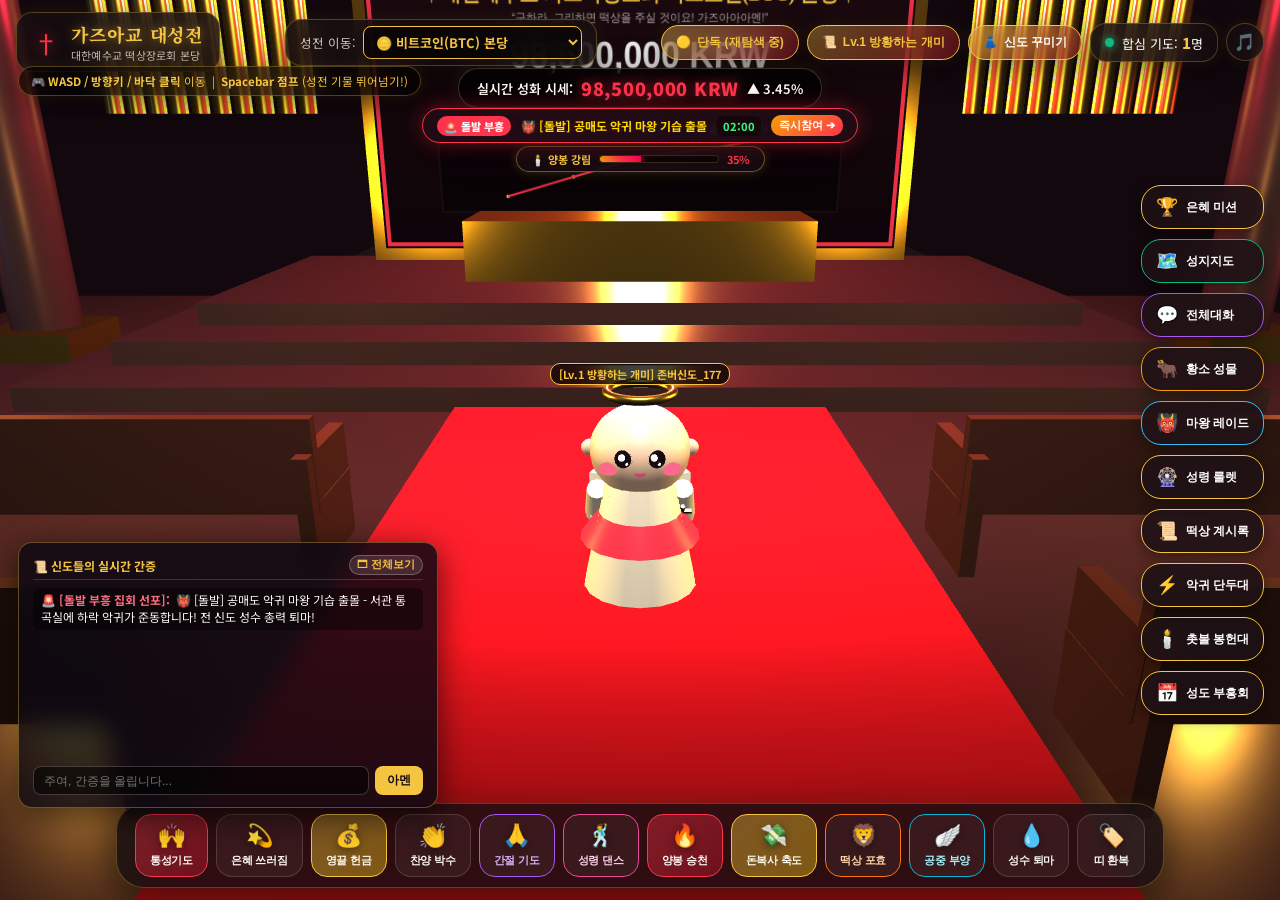
==== commit 65bfa1bf: "Fix WebSocket thread-safety, RFC 6455 Ping-Pong, and mobile connection sync" ====
--- a/public/index.html
+++ b/public/index.html
@@ -61,9 +61,9 @@
 
       <!-- 우측 신도 꾸미기 버튼, 신도 카운터, 서버 상태 & BGM 버튼 -->
       <div class="header-right" style="display:flex; align-items:center; gap:8px;">
-        <button id="btnServerConfig" class="custom-btn-top glass clickable" style="border-color:#38ef7d; color:#38ef7d;" title="GitHub Pages 및 멀티플레이 서버 연동 설정">
-          <span id="serverStatusIcon">🟢</span>
-          <span id="serverStatusText">서버 연동</span>
+        <button id="btnServerConfig" class="custom-btn-top glass clickable" style="border-color:#f5c542; color:#f5c542;" title="GitHub Pages 및 멀티플레이 서버 연동 설정">
+          <span id="serverStatusIcon">🟡</span>
+          <span id="serverStatusText">접속 중...</span>
         </button>
 
         <button id="btnOpenMissions" class="custom-btn-top glass clickable" style="border-color:#f5c542; color:#f5c542;" title="은혜 미션 수행 및 레벨/등급 호칭 확인">
--- a/public/style.css
+++ b/public/style.css
@@ -496,7 +496,7 @@
 /* ---------------- 간증 피드 & 입력창 ---------------- */
 .middle-area {
   position: absolute;
-  bottom: 66px; /* 하단 툴바 바로 위까지 시원하게 내려옴 */
+  bottom: 92px; /* 하단 액션 툴바와 절대 겹치지 않도록 충분한 간격 확보 */
   left: 18px;
   width: 420px; /* 더 큼직하게 확장 */
   height: auto;
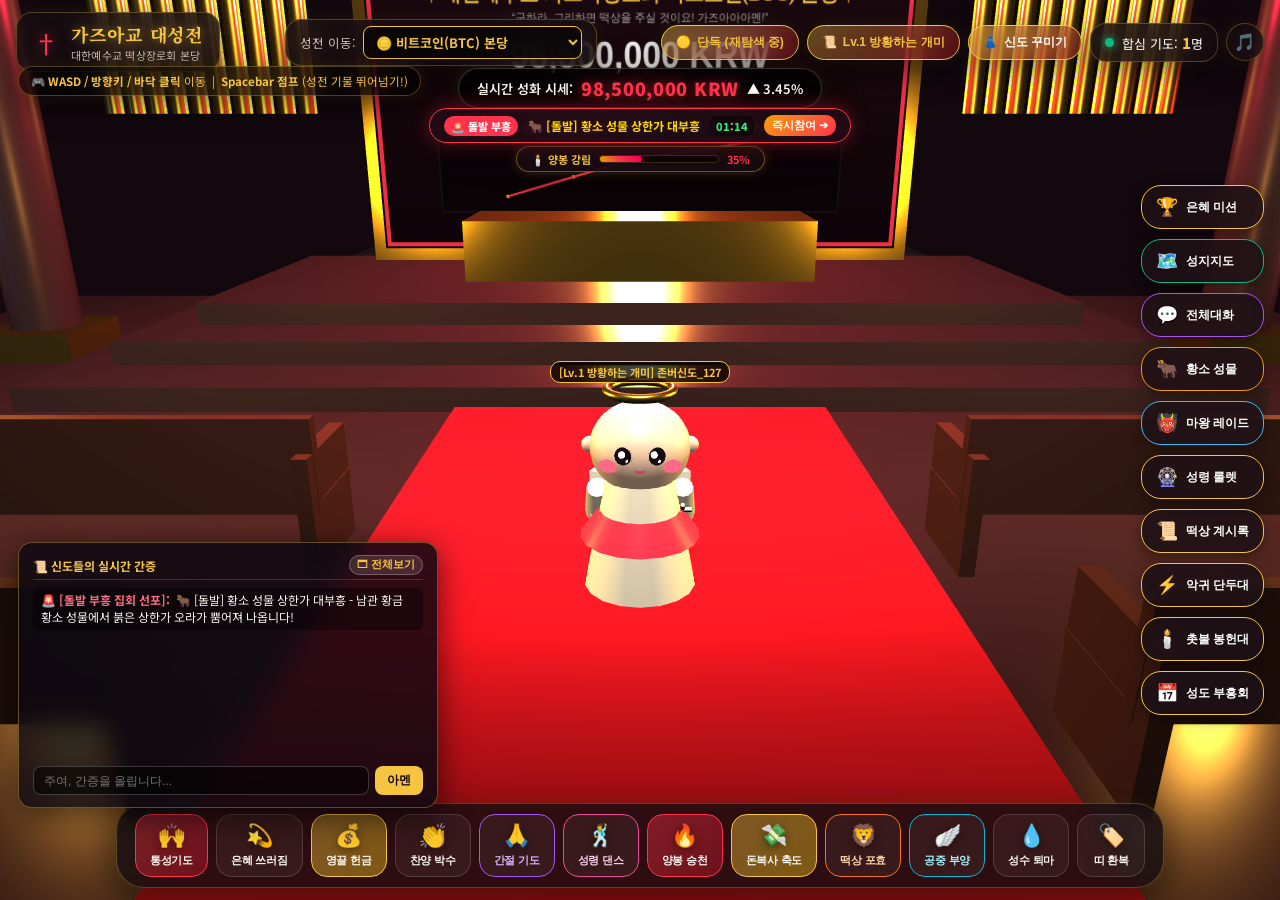
==== commit 58b88fe8: "Add local fast-track, dynamic gh auth token, and cache-busting script version" ====
--- a/public/index.html
+++ b/public/index.html
@@ -18,7 +18,7 @@
   <link href="https://fonts.googleapis.com/css2?family=Noto+Sans+KR:wght@400;500;700;900&family=Noto+Serif+KR:wght@700;900&display=swap" rel="stylesheet">
 
   <!-- Stylesheet -->
-  <link rel="stylesheet" href="style.css">
+  <link rel="stylesheet" href="style.css?v=20261112_live">
 
   <!-- Three.js & OrbitControls -->
   <script src="three.min.js"></script>
@@ -749,7 +749,7 @@
   </div>
 
   <!-- Sound & Application Scripts -->
-  <script src="audio.js"></script>
-  <script src="app.js"></script>
+  <script src="audio.js?v=20261112_live"></script>
+  <script src="app.js?v=20261112_live"></script>
 </body>
 </html>
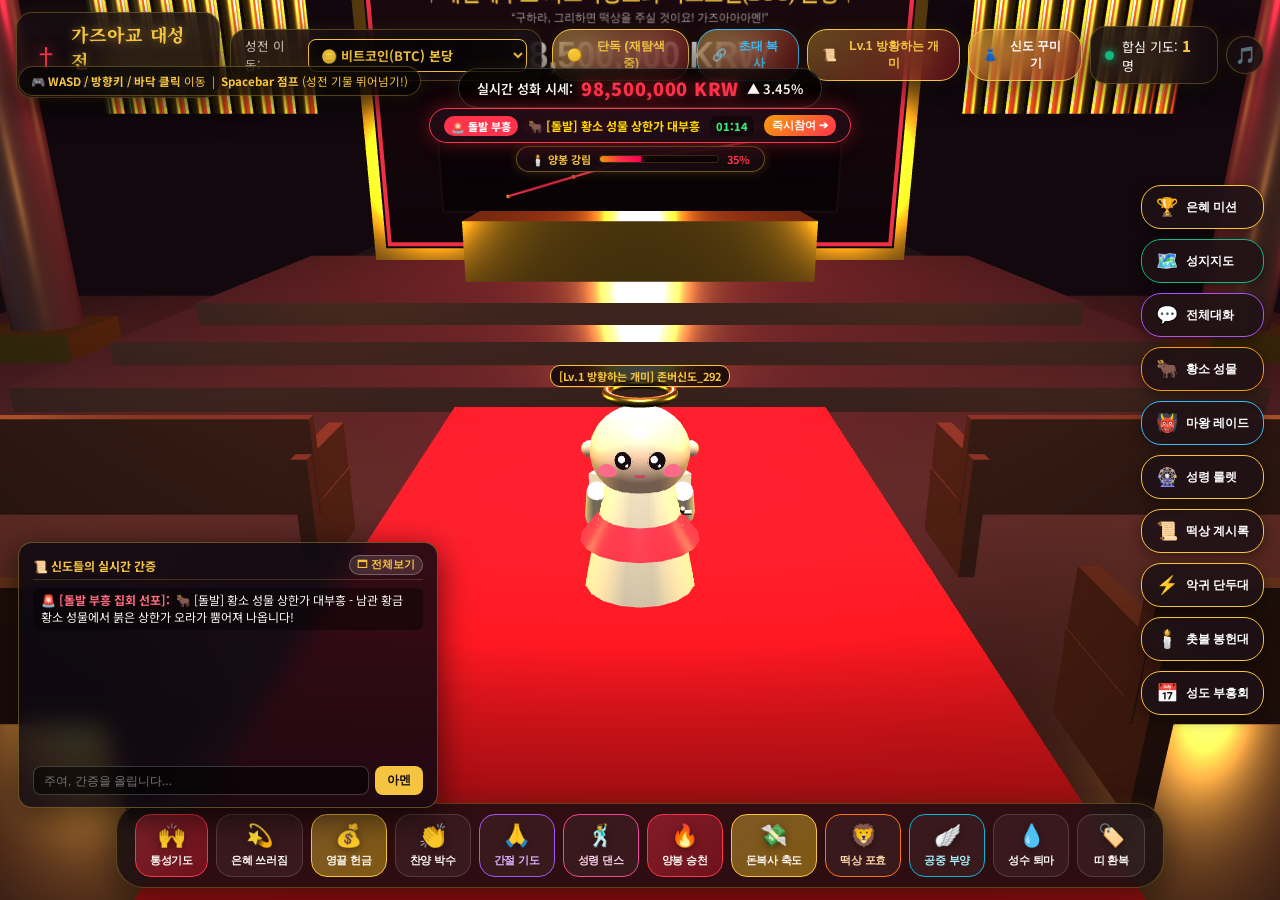
==== commit 8b14c6f1: "Add one-click invite share button and clipboard copy with server param" ====
--- a/public/index.html
+++ b/public/index.html
@@ -64,6 +64,11 @@
         <button id="btnServerConfig" class="custom-btn-top glass clickable" style="border-color:#f5c542; color:#f5c542;" title="GitHub Pages 및 멀티플레이 서버 연동 설정">
           <span id="serverStatusIcon">🟡</span>
           <span id="serverStatusText">접속 중...</span>
+        </button>
+
+        <button id="btnShareLink" class="custom-btn-top glass clickable" style="border-color:#38bdf8; color:#38bdf8;" title="현재 대성전 초대 링크를 클립보드에 복사하여 다른 기기나 친구에게 공유합니다.">
+          <span>🔗</span>
+          <span>초대 복사</span>
         </button>
 
         <button id="btnOpenMissions" class="custom-btn-top glass clickable" style="border-color:#f5c542; color:#f5c542;" title="은혜 미션 수행 및 레벨/등급 호칭 확인">
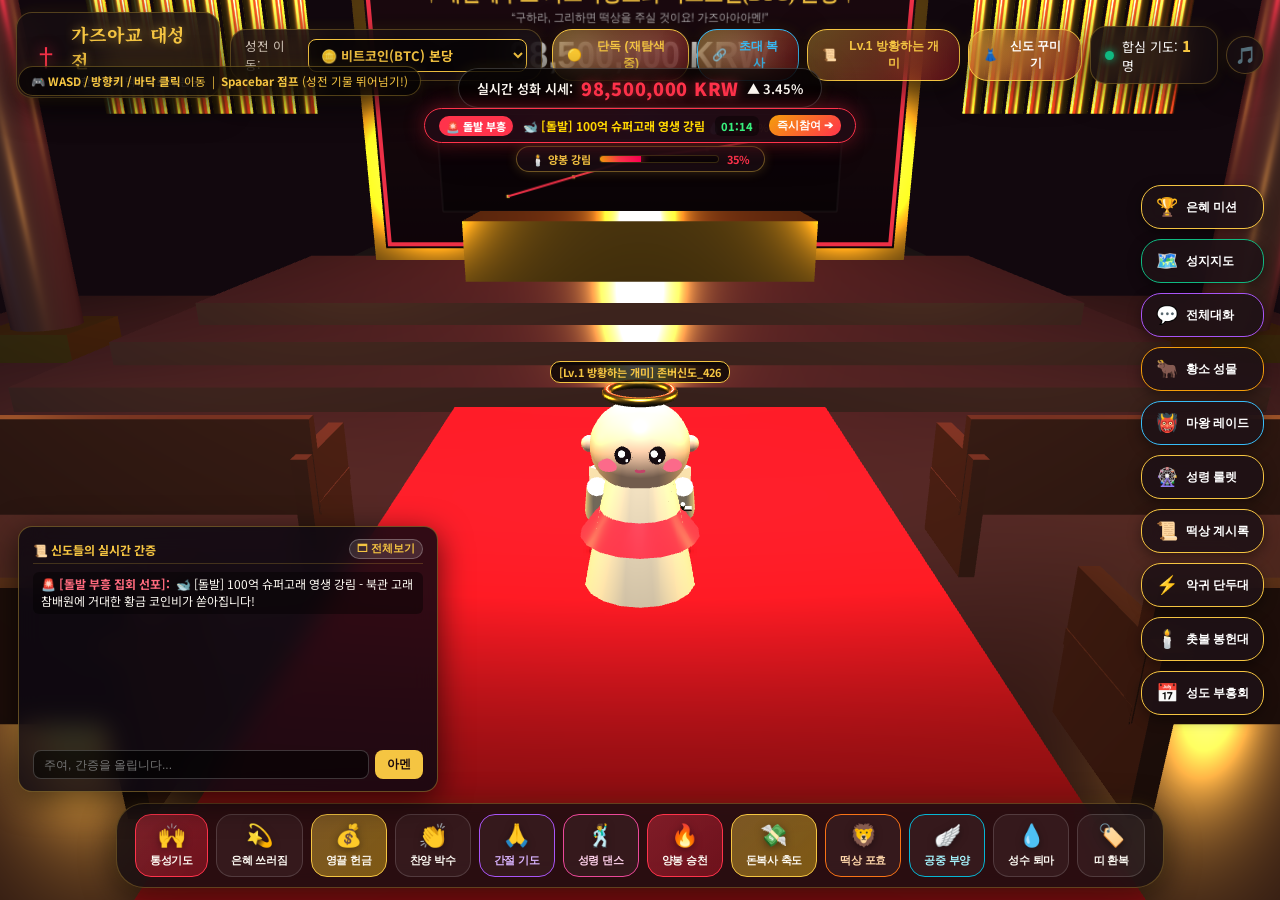
==== commit b7f5dd39: "Fix multiplayer sync bug, adjust chat panel position, enhance cloudflared detection" ====
--- a/public/index.html
+++ b/public/index.html
@@ -18,7 +18,7 @@
   <link href="https://fonts.googleapis.com/css2?family=Noto+Sans+KR:wght@400;500;700;900&family=Noto+Serif+KR:wght@700;900&display=swap" rel="stylesheet">
 
   <!-- Stylesheet -->
-  <link rel="stylesheet" href="style.css?v=20261112_live">
+  <link rel="stylesheet" href="style.css?v=20261113_final">
 
   <!-- Three.js & OrbitControls -->
   <script src="three.min.js"></script>
@@ -755,6 +755,6 @@
 
   <!-- Sound & Application Scripts -->
   <script src="audio.js?v=20261112_live"></script>
-  <script src="app.js?v=20261112_live"></script>
+  <script src="app.js?v=20261113_final"></script>
 </body>
 </html>
--- a/public/style.css
+++ b/public/style.css
@@ -496,7 +496,7 @@
 /* ---------------- 간증 피드 & 입력창 ---------------- */
 .middle-area {
   position: absolute;
-  bottom: 92px; /* 하단 액션 툴바와 절대 겹치지 않도록 충분한 간격 확보 */
+  bottom: 108px; /* 하단 액션 툴바와 절대 겹치지 않도록 16px 이상 넉넉한 여백 확보 */
   left: 18px;
   width: 420px; /* 더 큼직하게 확장 */
   height: auto;
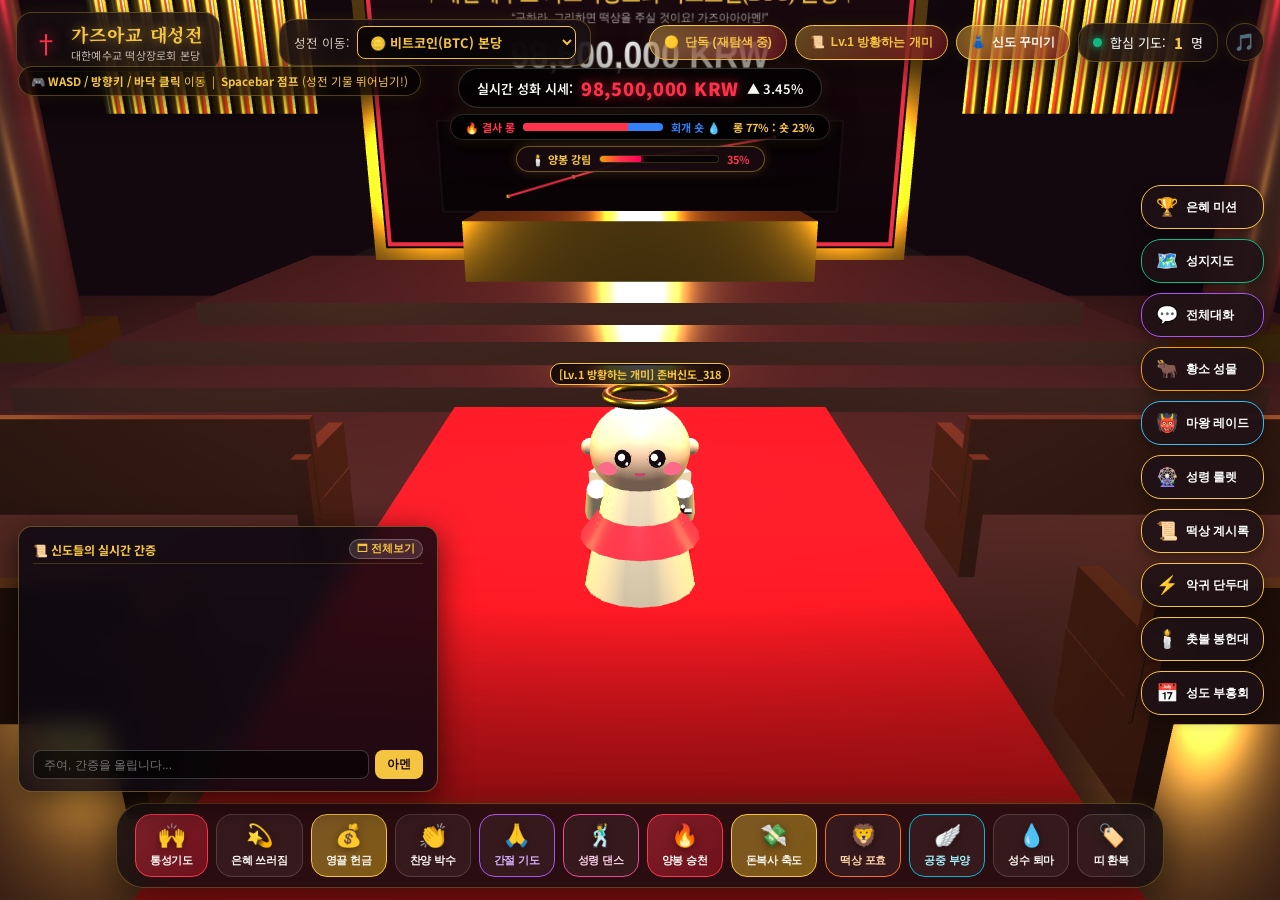
==== commit 660f0915: "Optimize mobile layout: remove share button, hide title on mobile, lower event sidebar, show rank an" ====
--- a/public/index.html
+++ b/public/index.html
@@ -18,7 +18,7 @@
   <link href="https://fonts.googleapis.com/css2?family=Noto+Sans+KR:wght@400;500;700;900&family=Noto+Serif+KR:wght@700;900&display=swap" rel="stylesheet">
 
   <!-- Stylesheet -->
-  <link rel="stylesheet" href="style.css?v=20261113_final">
+  <link rel="stylesheet" href="style.css?v=20261113_mobile_ui">
 
   <!-- Three.js & OrbitControls -->
   <script src="three.min.js"></script>
@@ -66,24 +66,19 @@
           <span id="serverStatusText">접속 중...</span>
         </button>
 
-        <button id="btnShareLink" class="custom-btn-top glass clickable" style="border-color:#38bdf8; color:#38bdf8;" title="현재 대성전 초대 링크를 클립보드에 복사하여 다른 기기나 친구에게 공유합니다.">
-          <span>🔗</span>
-          <span>초대 복사</span>
-        </button>
-
-        <button id="btnOpenMissions" class="custom-btn-top glass clickable" style="border-color:#f5c542; color:#f5c542;" title="은혜 미션 수행 및 레벨/등급 호칭 확인">
+        <button id="btnOpenMissions" class="custom-btn-top glass clickable" style="border-color:#f5c542; color:#f5c542;" title="은혜 미션 수행 및 레벨/등급 호칭/이름 변경">
           <span>📜</span>
           <span id="headerRankBadge">Lv.1 초신자</span>
         </button>
 
         <button id="btnOpenCustom" class="custom-btn-top glass clickable" title="성의, 머리장식, 날개, 직분 변경">
           <span>👗</span>
-          <span>신도 꾸미기</span>
+          <span class="custom-text">신도 꾸미기</span>
         </button>
 
         <div class="cult-counter glass clickable" title="현재 같은 성전에서 합심 기도 중인 실제 신도 수">
           <div class="pulse-dot"></div>
-          <span>합심 기도: <b id="cultistCount" class="counter-num">1</b>명</span>
+          <span class="counter-label">합심 기도: </span><b id="cultistCount" class="counter-num">1</b><span>명</span>
         </div>
 
         <button id="bgmBtn" class="icon-btn glass clickable" title="장엄한 파이프오르간 성가 찬양 ON/OFF">
@@ -754,7 +749,7 @@
   </div>
 
   <!-- Sound & Application Scripts -->
-  <script src="audio.js?v=20261112_live"></script>
-  <script src="app.js?v=20261113_final"></script>
+  <script src="audio.js?v=20261113_mobile_ui"></script>
+  <script src="app.js?v=20261113_mobile_ui"></script>
 </body>
 </html>
--- a/public/style.css
+++ b/public/style.css
@@ -967,53 +967,36 @@
     padding-bottom: max(4px, env(safe-area-inset-bottom));
   }
 
-  /* 1. 상단 헤더: 대성전 글자 오른쪽에 룸선택기 + 레벨 + 꾸미기 + 연동 + BGM 모두 집약 */
+  /* 1. 상단 헤더: 제목 숨김 후 성전 이동 + 서버 + 이름/칭호 + 꾸미기 + 인원 + BGM 한 줄 완벽 정렬 */
   .header-bar {
     display: flex;
     flex-direction: row;
     flex-wrap: nowrap;
     justify-content: space-between;
     align-items: center;
-    gap: 3px;
+    gap: 4px;
     width: 100%;
-    padding: 2px 4px;
+    padding: 2px 2px;
     box-sizing: border-box;
   }
 
-  /* 좌측 로고 */
+  /* 좌측 로고: 모바일에서는 사용자 요청에 따라 대성전 제목을 숨겨 상단 공간을 100% 확보 */
   .brand-section {
-    padding: 3px 6px;
-    gap: 4px;
-    flex: 0 0 auto;
-    border-radius: 8px;
-  }
-
-  .cross-icon {
-    font-size: 15px;
-  }
-
-  .brand-title {
-    font-size: 12px;
-    letter-spacing: -0.3px;
-    white-space: nowrap;
-  }
-
-  .brand-sub {
     display: none !important;
   }
 
-  /* 성전 이동 선택기: 모바일에서도 또렷하게 잘 보이도록 너비와 황금 테두리 대폭 강화 */
+  /* 성전 이동 선택기: 모바일 한 줄 레이아웃에 맞춰 알맞은 너비로 컴팩트화 */
   .room-selector {
-    flex: 1 1 auto;
-    min-width: 125px;
-    max-width: 155px;
-    padding: 3px 6px !important;
-    margin: 0 2px !important;
+    flex: 0 1 auto;
+    min-width: 95px;
+    max-width: 125px;
+    padding: 3px 4px !important;
+    margin: 0 !important;
     border-radius: 8px;
     box-sizing: border-box;
     border: 1.5px solid #f5c542 !important;
     background: rgba(22, 14, 28, 0.9) !important;
-    box-shadow: 0 0 10px rgba(245, 197, 66, 0.35) !important;
+    box-shadow: 0 0 8px rgba(245, 197, 66, 0.35) !important;
   }
 
   .room-label {
@@ -1022,10 +1005,10 @@
 
   .room-select {
     width: 100% !important;
-    font-size: 11.5px !important;
+    font-size: 11px !important;
     font-weight: 700 !important;
     color: #f5c542 !important;
-    padding: 3px 4px !important;
+    padding: 2px 2px !important;
     border-radius: 6px;
     background: transparent !important;
     border: none !important;
@@ -1033,58 +1016,100 @@
     text-overflow: ellipsis;
   }
 
-  /* 우측 액션 버튼들: 레벨, 꾸미기, 연동, 카운터, BGM */
+  /* 우측 액션 버튼들: 서버, 레벨/이름, 꾸미기, 카운터, BGM 모두 노출 */
   .header-right {
     display: flex !important;
     align-items: center;
-    gap: 3px !important;
-    flex: 0 0 auto;
+    gap: 4px !important;
+    flex: 1 1 auto;
     justify-content: flex-end;
   }
 
   .custom-btn-top {
-    padding: 3px 5px !important;
+    padding: 3px 6px !important;
     font-size: 10px !important;
     border-radius: 6px !important;
-    gap: 2px !important;
+    gap: 3px !important;
     white-space: nowrap !important;
   }
 
+  /* 서버 연동 버튼: 모바일에서는 상태 원형 뱃지로 슬림화 */
+  #btnServerConfig {
+    width: 26px !important;
+    height: 26px !important;
+    min-width: 26px !important;
+    padding: 0 !important;
+    border-radius: 50% !important;
+    display: flex !important;
+    align-items: center !important;
+    justify-content: center !important;
+  }
+
   #btnServerConfig #serverStatusText {
-    display: none !important; /* 모바일에서는 🟢 아이콘만 표시하여 가로 공간 절약 */
-  }
-
+    display: none !important;
+  }
+
+  #btnServerConfig #serverStatusIcon {
+    font-size: 12px !important;
+    margin: 0 !important;
+  }
+
+  /* 이름 바꾸기 및 등급 호칭 버튼 */
   #btnOpenMissions {
-    padding: 3px 5px !important;
+    padding: 3px 6px !important;
+    display: flex !important;
+    align-items: center !important;
   }
 
   #btnOpenMissions #headerRankBadge {
-    font-size: 9.5px;
-    max-width: 58px;
+    font-size: 10px !important;
+    font-weight: 600 !important;
+    max-width: 80px;
     overflow: hidden;
     text-overflow: ellipsis;
     white-space: nowrap;
   }
 
-  #btnOpenCustom span:last-child {
-    display: none !important; /* "신도 꾸미기" 글자 숨기고 👗 아이콘만 표시 */
-  }
-
+  /* 신도 꾸미기 버튼: 👗 아이콘 + 꾸미기 글자 선명하게 노출 */
+  #btnOpenCustom {
+    padding: 3px 6px !important;
+    display: flex !important;
+    align-items: center !important;
+  }
+
+  #btnOpenCustom .custom-text {
+    display: inline-block !important;
+    font-size: 10px !important;
+    font-weight: 600 !important;
+  }
+
+  /* 합심 기도 인원수: "합심 기도:" 접두사 숨기고 인원수만 콤팩트하게 */
   .cult-counter {
-    padding: 3px 5px !important;
-    font-size: 9.5px !important;
+    padding: 3px 6px !important;
+    font-size: 10px !important;
     gap: 2px !important;
     border-radius: 6px !important;
     white-space: nowrap !important;
-  }
-
-  .cult-counter span {
-    font-size: 9.5px !important;
+    display: flex !important;
+    align-items: center !important;
+  }
+
+  .cult-counter .counter-label {
+    display: none !important;
+  }
+
+  .cult-counter .pulse-dot {
+    margin-right: 2px !important;
+  }
+
+  .cult-counter span, .cult-counter b {
+    font-size: 10px !important;
   }
 
   #bgmBtn {
     width: 26px !important;
     height: 26px !important;
+    min-width: 26px !important;
     font-size: 11px !important;
     padding: 0 !important;
     border-radius: 6px !important;
@@ -1143,12 +1168,12 @@
     height: 4px !important;
   }
 
-  /* 3. 우측 미니게임 사이드바: 3D 화면을 가리지 않게 오른쪽 상단 중간에 콤팩트 원형 버블 배치 */
+  /* 3. 우측 미니게임 사이드바: 상단을 가리지 않도록 화면 중앙 우측으로 낮춰 배치 */
   .event-sidebar {
     right: 4px;
-    top: 28%;
+    top: 52%;
     transform: translateY(-50%);
-    gap: 5px;
+    gap: 4px;
     z-index: 35;
   }
 
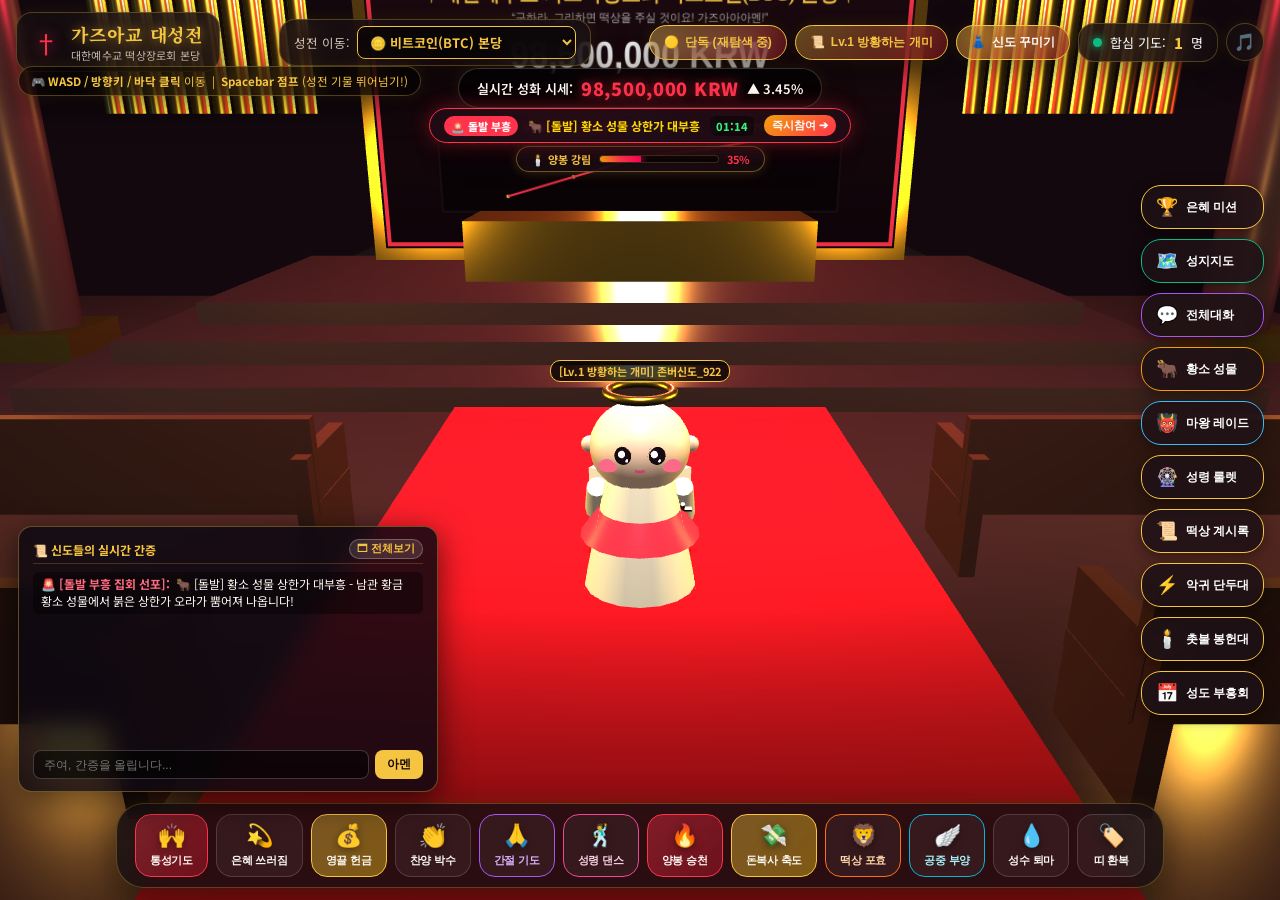
==== commit 3f791977: "Completely block mobile browser zoom and gestures to prevent UI scale distortion" ====
--- a/public/index.html
+++ b/public/index.html
@@ -2,7 +2,7 @@
 <html lang="ko">
 <head>
   <meta charset="UTF-8">
-  <meta name="viewport" content="width=device-width, initial-scale=1.0, maximum-scale=1.0, user-scalable=no, viewport-fit=cover">
+  <meta name="viewport" content="width=device-width, initial-scale=1.0, maximum-scale=1.0, minimum-scale=1.0, user-scalable=no, viewport-fit=cover, shrink-to-fit=no">
   <title>가즈아교(GAZUA CULT) 온라인 대성전 | 주식·코인 실시간 3D 성전 메타버스</title>
   <meta name="description" content="주식·코인 떡상을 기원하는 3D 사이비 메가처치 '가즈아교 대성전'. 귀여운 꼬마 천사 신도로 성전을 누비며 통성기도, 영끌 헌금, 계시록 뽑기, 악귀 단두대, 촛불 봉헌을 함께하세요.">
   <meta name="keywords" content="가즈아교, 가즈아, 주식 기도, 코인 기도, 3D 성전, 삼성전자, 비트코인, 테슬라, 엔비디아, 사이비 종교, 떡상">
@@ -18,7 +18,7 @@
   <link href="https://fonts.googleapis.com/css2?family=Noto+Sans+KR:wght@400;500;700;900&family=Noto+Serif+KR:wght@700;900&display=swap" rel="stylesheet">
 
   <!-- Stylesheet -->
-  <link rel="stylesheet" href="style.css?v=20261113_mobile_ui">
+  <link rel="stylesheet" href="style.css?v=20261113_nozoom">
 
   <!-- Three.js & OrbitControls -->
   <script src="three.min.js"></script>
@@ -749,7 +749,7 @@
   </div>
 
   <!-- Sound & Application Scripts -->
-  <script src="audio.js?v=20261113_mobile_ui"></script>
-  <script src="app.js?v=20261113_mobile_ui"></script>
+  <script src="audio.js?v=20261113_nozoom"></script>
+  <script src="app.js?v=20261113_nozoom"></script>
 </body>
 </html>
--- a/public/style.css
+++ b/public/style.css
@@ -30,9 +30,17 @@
 
 html,
 body {
-  width: 100%;
-  height: 100%;
+  position: fixed;
+  inset: 0;
+  width: 100vw;
+  height: 100vh;
   overflow: hidden;
+  touch-action: none; /* 브라우저 자체의 핀치 줌, 더블탭 줌, 풀투리프레시 원천 차단 */
+  -webkit-touch-callout: none;
+  -webkit-user-select: none;
+  user-select: none;
+  overscroll-behavior: none;
+  -webkit-text-size-adjust: 100%;
   background-color: var(--bg-dark);
   font-family: var(--font-sans);
   color: var(--text-main);
@@ -44,12 +52,14 @@
   width: 100%;
   height: 100%;
   z-index: 1;
+  touch-action: none;
 }
 
 canvas#gl-canvas {
   width: 100%;
   height: 100%;
   display: block;
+  touch-action: none; /* 3D 카메라 줌/회전 전용 */
 }
 
 /* UI 오버레이 */
@@ -58,14 +68,38 @@
   inset: 0;
   z-index: 10;
   pointer-events: none;
+  touch-action: none;
   display: flex;
   flex-direction: column;
   justify-content: space-between;
   padding: 12px 16px;
+  overflow: hidden;
 }
 
 .clickable {
   pointer-events: auto;
+  touch-action: manipulation; /* 탭 반응 극대화 & 더블 탭 확대 완전 방지 */
+}
+
+/* 터치 스크롤 허용 요소 명시 (페이지 전체 줌은 막고 내부 스크롤은 부드럽게) */
+.testimony-feed,
+.modal-body,
+.custom-tab-content,
+.chat-modal-feed,
+.missions-list,
+.modal-content {
+  touch-action: pan-y !important;
+  -webkit-overflow-scrolling: touch;
+}
+
+.toolbar-container,
+.custom-tabs {
+  touch-action: pan-x !important;
+  -webkit-overflow-scrolling: touch;
+}
+
+button, input, select, textarea, .prayer-btn, .event-btn, .custom-btn-top, .modal-close-btn {
+  touch-action: manipulation !important;
 }
 
 .glass {
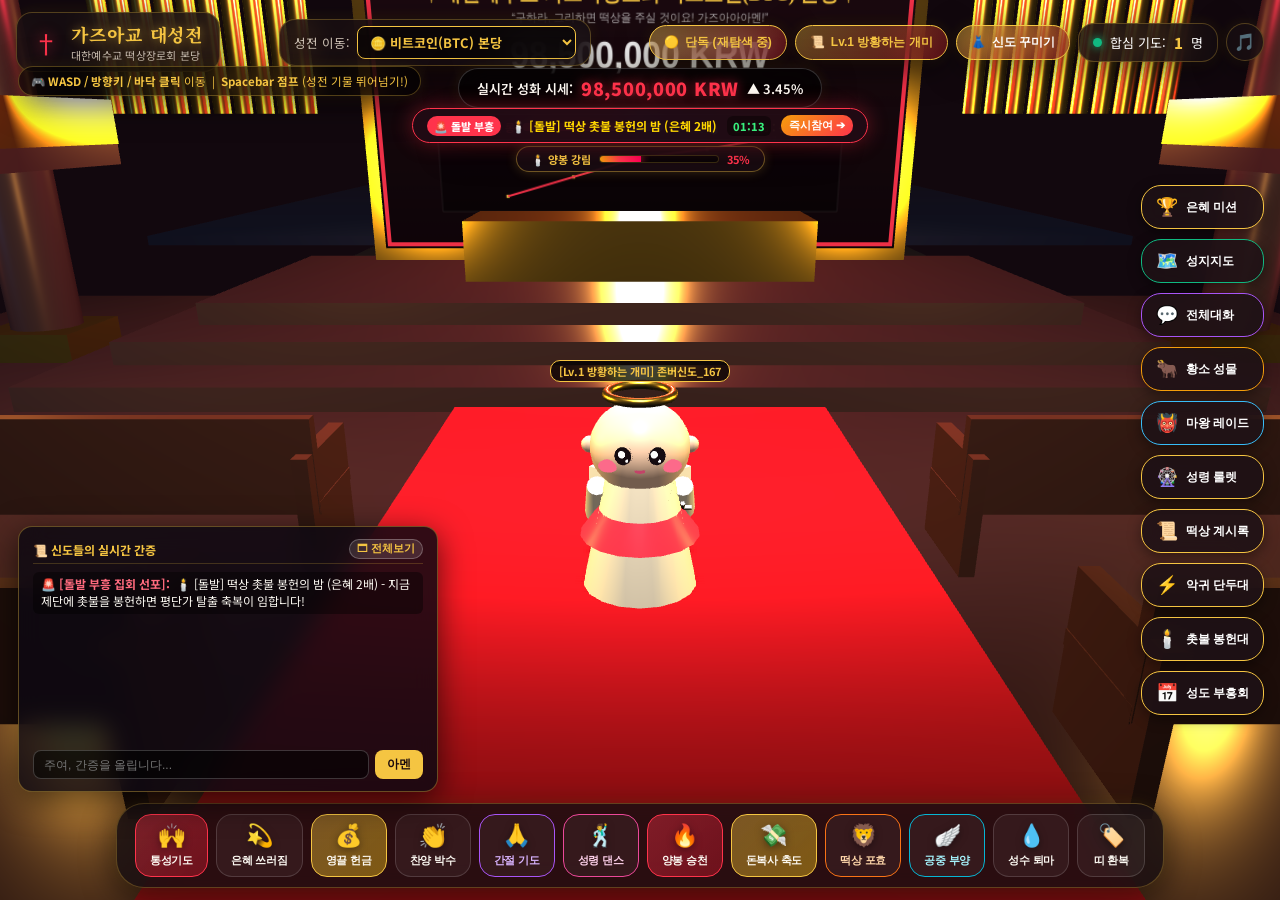
==== commit 4e3efd17: "feat: 2층 측면 복층 테라스 재배치 및 로블록스식 천상 점프맵(Obby) 대성전 확장 구현" ====
--- a/public/index.html
+++ b/public/index.html
@@ -643,11 +643,29 @@
 
         <!-- 3. 천상의 전망대 -->
         <div class="zone-card">
-          <div class="zone-badge">공중 테라스</div>
-          <div class="zone-icon">🌌</div>
-          <div class="zone-title">③ 천상의 2층 전망대</div>
-          <div class="zone-desc">구름 위에서 대성전 전경과 붉은 십자가를 굽어보며 사색과 기도를 올리는 고위 성소입니다.</div>
+          <div class="zone-badge">최고 성소 19M</div>
+          <div class="zone-icon">🏰</div>
+          <div class="zone-title">③ 천상 정상 천문대 (승천의 종)</div>
+          <div class="zone-desc">구름 위 19M 상공에서 온 대성전을 굽어보는 천상 정상 천문대와 승천의 종이 있는 최고 성소입니다.</div>
           <button class="zone-teleport-btn" onclick="teleportToZone('observatory')">즉시 이동</button>
+        </div>
+
+        <!-- 3-1. 점프맵 코스 -->
+        <div class="zone-card">
+          <div class="zone-badge">도전 탐험</div>
+          <div class="zone-icon">🧗</div>
+          <div class="zone-title">③-1 천상 점프맵 출발선</div>
+          <div class="zone-desc">신앙의 계단, 양봉 캔들 기둥, 크리스탈 디딤돌, 나선 타워를 거쳐 정상에 도전하는 로블록스식 점프맵입니다.</div>
+          <button class="zone-teleport-btn" onclick="teleportToZone('obby')">즉시 이동</button>
+        </div>
+
+        <!-- 3-2. 2층 VIP & 성가대석 -->
+        <div class="zone-card">
+          <div class="zone-badge">복층 테라스</div>
+          <div class="zone-icon">👑</div>
+          <div class="zone-title">③-2 [2층 서관] 세력 VIP 라운지</div>
+          <div class="zone-desc">시야를 가리지 않는 우아한 측면 2층 복층 라운지. 최고급 레드 카펫 소파와 샴페인 테이블이 갖춰져 있습니다.</div>
+          <button class="zone-teleport-btn" onclick="teleportToZone('vip')">즉시 이동</button>
         </div>
 
         <!-- 4. 공매도 심연 -->
